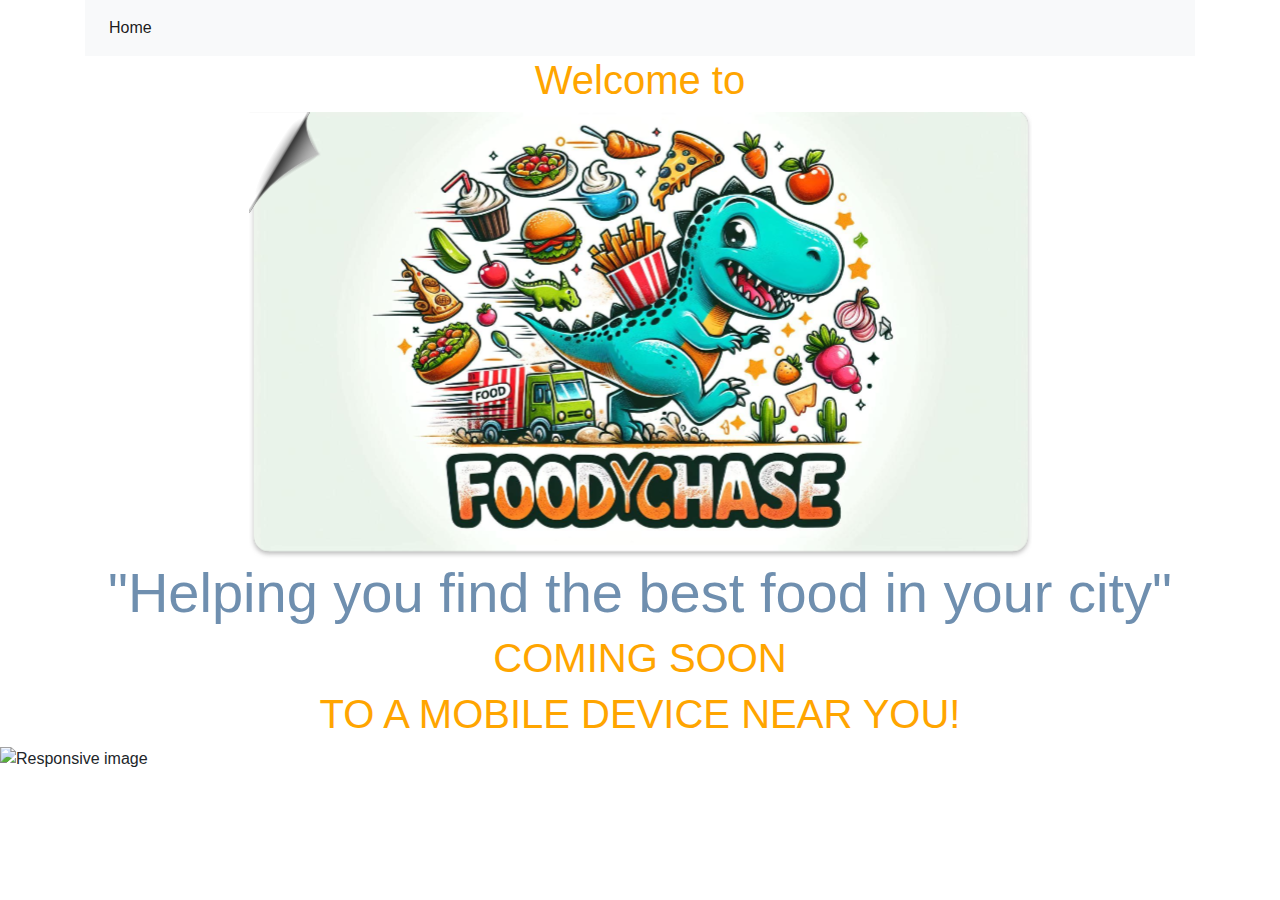
==== index.html @ 16bb0a1f "Add files via upload" ====
<!DOCTYPE html>
<html lang="en">

<head>
    <meta charset="UTF-8">
    <meta name="viewport" content="width=device-width, initial-scale=1.0">
    <title>FoodyChase</title>
    <link href="https://stackpath.bootstrapcdn.com/bootstrap/4.5.2/css/bootstrap.min.css" rel="stylesheet">
    <link href="https://fonts.cdnfonts.com/css/agent-red" rel="stylesheet">
                
    <style>
        body{
background-color: smoke whitesmoke;

        }
        
                                                
        h1{
            font-family: 'Agent Red', sans-serif;
            color: orange;

        }
        h2{
            
            color: #6F8FAF;
        }
        
            
    </style>
</head>

<body>

    <div class="container">
        <nav class="navbar navbar-expand-lg navbar-light bg-light"  >
            
            <button class="navbar-toggler" type="button" data-toggle="collapse" data-target="#navbarSupportedContent" aria-controls="navbarSupportedContent" aria-expanded="false" aria-label="Toggle navigation">
                <span class="navbar-toggler-icon"></span>
            </button>

            <div class="collapse navbar-collapse" id="navbarSupportedContent">
                <ul class="navbar-nav mr-auto">
                    <li class="nav-item active">
                        <a class="nav-link" href="#">Home<span class="sr-only">(current)</span></a>
                    </li>
                    <li class="nav-item">
                    </li>
                    
                </ul>
            </div>
        </nav>
        <center>
        <div>
            <h1>Welcome to</h1>
            <img src="images/FoodyChasedinopage.png" class="img-fluid" alt="Responsive image">
        
           
        </center>
            
        </div>
    </div>
    <center>
        <h2 class="display-4">"Helping you find the best food in your city"</h2>
        <h1>COMING SOON</h1>
        <h1>TO A MOBILE DEVICE NEAR YOU!</h1>
    </center>
    <div>
        
        <img src="images/popup.jpg" class="img-fluid" alt="Responsive image">

    </div>

    <script src="https://code.jquery.com/jquery-3.5.1.slim.min.js"></script>
    <script src="https://cdn.jsdelivr.net/npm/@popperjs/core@2.5.3/dist/umd/popper.min.js"></script>
    <script src="https://stackpath.bootstrapcdn.com/bootstrap/4.5.2/js/bootstrap.min.js"></script>
</body>

</html>
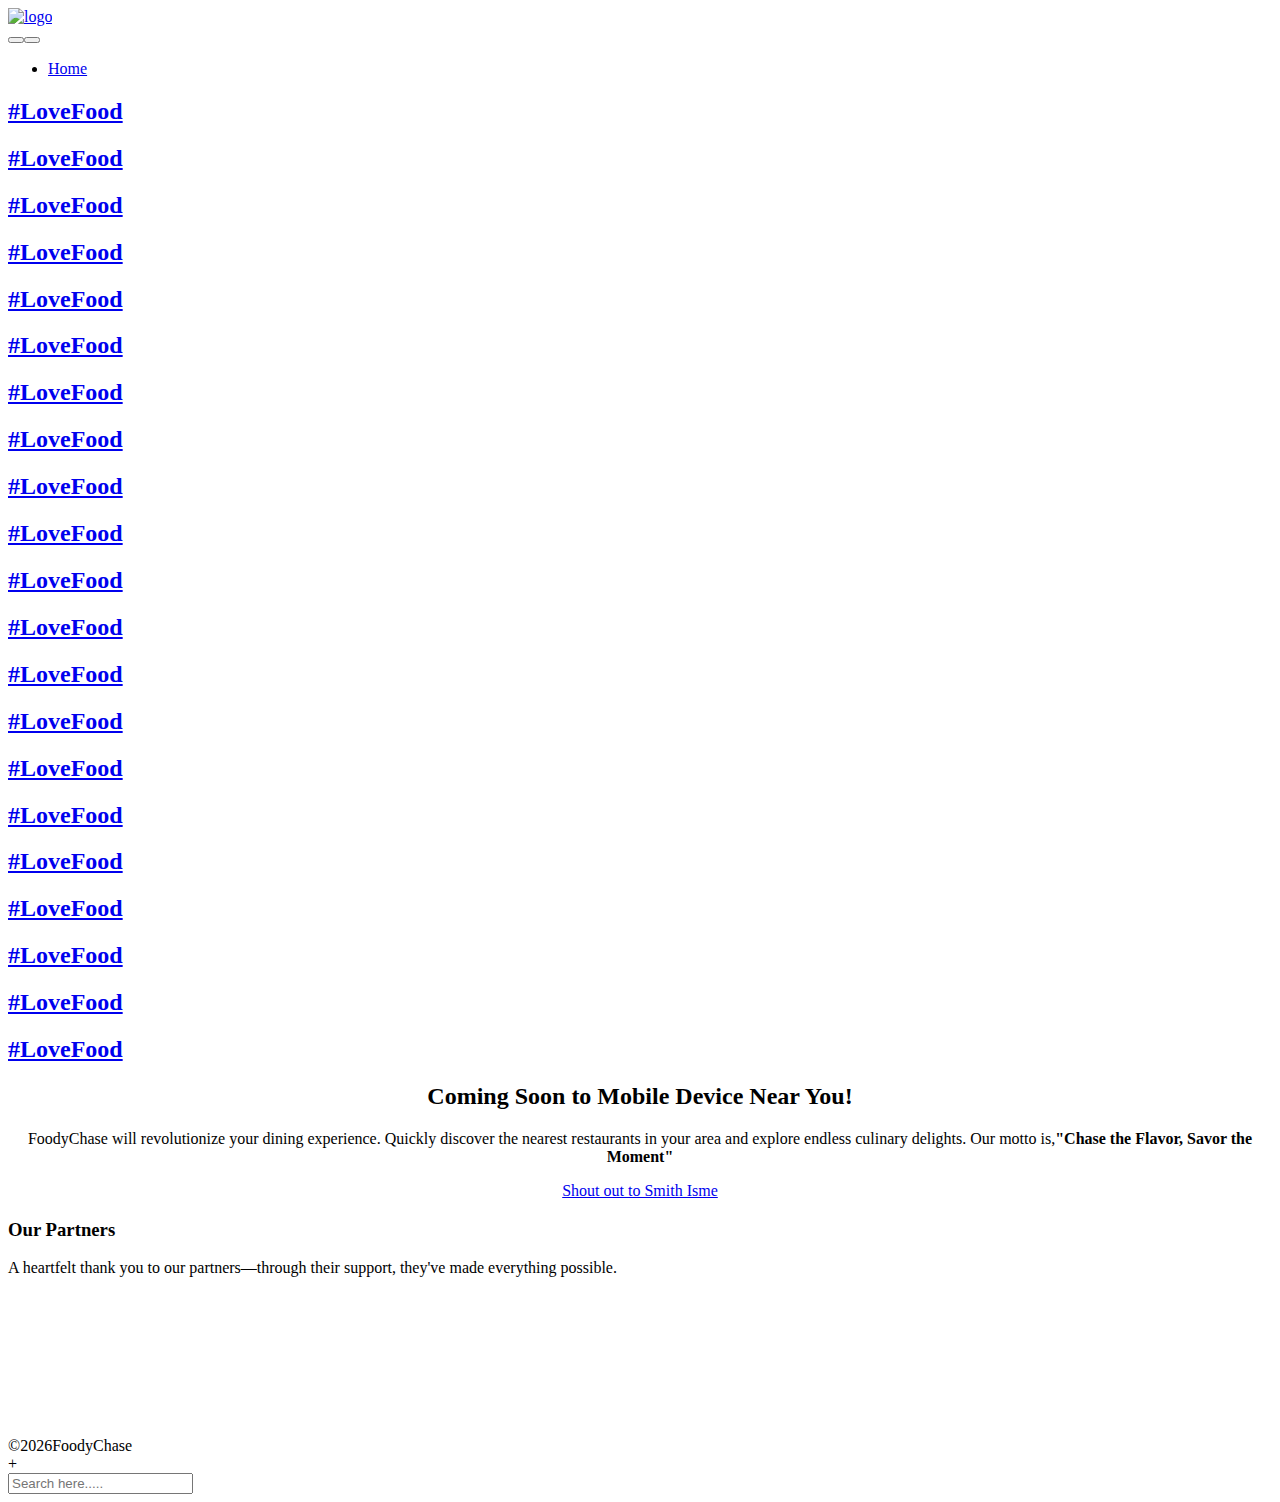
==== commit 5f7145fe: "Add files via upload" ====
--- a/index.html
+++ b/index.html
@@ -1,82 +1 @@
-
-
-<!DOCTYPE html>
-<html lang="en">
-
-<head>
-    <meta charset="UTF-8">
-    <meta name="viewport" content="width=device-width, initial-scale=1.0">
-    <title>FoodyChase</title>
-    <link href="https://stackpath.bootstrapcdn.com/bootstrap/4.5.2/css/bootstrap.min.css" rel="stylesheet">
-    <link href="https://fonts.cdnfonts.com/css/agent-red" rel="stylesheet">
-                
-    <style>
-        body{
-background-color: smoke whitesmoke;
-
-        }
-        
-                                                
-        h1{
-            font-family: 'Agent Red', sans-serif;
-            color: orange;
-
-        }
-        h2{
-            
-            color: #6F8FAF;
-        }
-        
-            
-    </style>
-</head>
-
-<body>
-
-    <div class="container">
-        <nav class="navbar navbar-expand-lg navbar-light bg-light"  >
-            
-            <button class="navbar-toggler" type="button" data-toggle="collapse" data-target="#navbarSupportedContent" aria-controls="navbarSupportedContent" aria-expanded="false" aria-label="Toggle navigation">
-                <span class="navbar-toggler-icon"></span>
-            </button>
-
-            <div class="collapse navbar-collapse" id="navbarSupportedContent">
-                <ul class="navbar-nav mr-auto">
-                    <li class="nav-item active">
-                        <a class="nav-link" href="#">Home<span class="sr-only">(current)</span></a>
-                    </li>
-                    <li class="nav-item">
-                    </li>
-                    
-                </ul>
-            </div>
-        </nav>
-        <center>
-        <div>
-            <h1>Welcome to</h1>
-            <img src="images/FoodyChasedinopage.png" class="img-fluid" alt="Responsive image">
-        
-           
-        </center>
-            
-        </div>
-    </div>
-    <center>
-        <h2 class="display-4">"Helping you find the best food in your city"</h2>
-        <h1>COMING SOON</h1>
-        <h1>TO A MOBILE DEVICE NEAR YOU!</h1>
-    </center>
-    <div>
-        
-        <img src="images/popup.jpg" class="img-fluid" alt="Responsive image">
-
-    </div>
-
-    <script src="https://code.jquery.com/jquery-3.5.1.slim.min.js"></script>
-    <script src="https://cdn.jsdelivr.net/npm/@popperjs/core@2.5.3/dist/umd/popper.min.js"></script>
-    <script src="https://stackpath.bootstrapcdn.com/bootstrap/4.5.2/js/bootstrap.min.js"></script>
-</body>
-
-</html>
-
-
+<!DOCTYPE html><html lang="en"><head><title>FoodyChase</title><meta charset="UTF-8"><meta name="description" content="food"><meta name="keywords" content="food, html"><meta name="viewport" content="width=device-width,initial-scale=1"><link href="img/favicon.ico" rel="shortcut icon"><link href="https://fonts.googleapis.com/css?family=Poppins:300,300i,400,400i,500,500i,600,600i,700,700i&display=swap" rel="stylesheet"><link rel="stylesheet" href="css/bootstrap.min.css"><link rel="stylesheet" href="css/font-awesome.min.css"><link rel="stylesheet" href="css/magnific-popup.css"><link rel="stylesheet" href="css/slicknav.min.css"><link rel="stylesheet" href="css/owl.carousel.min.css"><link rel="stylesheet" href="css/style.css"><!--[if lt IE 9]><script src="https://oss.maxcdn.com/html5shiv/3.7.2/html5shiv.min.js"></script><script src="https://oss.maxcdn.com/respond/1.4.2/respond.min.js"></script><![endif]--></head><body><div id="preloder"><div class="loader"></div></div><header class="header-section"><a href="index.html" class="site-logo"><img src="img/logo.png" alt="logo"></a><div class="header-controls"><button class="nav-switch-btn"><i class="fa fa-bars"></i></button><button class="search-btn"><i class="fa fa-search"></i></button></div><ul class="main-menu"><li><a href="index.html">Home</a></li></ul></header><div class="clearfix"></div><div class="hero-section"><div class="hero-slider owl-carousel"><div class="hero-item portfolio-item set-bg" data-setbg="img/portfolio/1.jpg"><a href="portfolio.html" class="hero-link"><h2>#LoveFood</h2></a></div><div class="hero-item portfolio-item set-bg" data-setbg="img/portfolio/2.jpg"><a href="portfolio.html" class="hero-link"><h2>#LoveFood</h2></a></div><div class="hero-item portfolio-item set-bg" data-setbg="img/portfolio/3.jpg"><a href="portfolio.html" class="hero-link"><h2>#LoveFood</h2></a></div><div class="hero-item portfolio-item set-bg" data-setbg="img/portfolio/4.jpg"><a href="portfolio.html" class="hero-link"><h2>#LoveFood</h2></a></div><div class="hero-item portfolio-item set-bg" data-setbg="img/portfolio/5.jpg"><a href="portfolio.html" class="hero-link"><h2>#LoveFood</h2></a></div><div class="hero-item portfolio-item set-bg" data-setbg="img/portfolio/6.jpg"><a href="portfolio.html" class="hero-link"><h2>#LoveFood</h2></a></div><div class="hero-item portfolio-item set-bg" data-setbg="img/portfolio/7.jpg"><a href="portfolio.html" class="hero-link"><h2>#LoveFood</h2></a></div></div><div class="hero-slider owl-carousel"><div class="hero-item portfolio-item set-bg" data-setbg="img/portfolio/8.jpg"><a href="portfolio.html" class="hero-link"><h2>#LoveFood</h2></a></div><div class="hero-item portfolio-item set-bg" data-setbg="img/portfolio/9.jpg"><a href="portfolio.html" class="hero-link"><h2>#LoveFood</h2></a></div><div class="hero-item portfolio-item set-bg" data-setbg="img/portfolio/10.jpg"><a href="portfolio.html" class="hero-link"><h2>#LoveFood</h2></a></div><div class="hero-item portfolio-item set-bg" data-setbg="img/portfolio/11.jpg"><a href="portfolio.html" class="hero-link"><h2>#LoveFood</h2></a></div><div class="hero-item portfolio-item set-bg" data-setbg="img/portfolio/12.jpg"><a href="portfolio.html" class="hero-link"><h2>#LoveFood</h2></a></div><div class="hero-item portfolio-item set-bg" data-setbg="img/portfolio/13.jpg"><a href="portfolio.html" class="hero-link"><h2>#LoveFood</h2></a></div><div class="hero-item portfolio-item set-bg" data-setbg="img/portfolio/14.jpg"><a href="portfolio.html" class="hero-link"><h2>#LoveFood</h2></a></div></div><div class="hero-slider owl-carousel"><div class="hero-item portfolio-item set-bg" data-setbg="img/portfolio/15.jpg"><a href="portfolio.html" class="hero-link"><h2>#LoveFood</h2></a></div><div class="hero-item portfolio-item set-bg" data-setbg="img/portfolio/16.jpg"><a href="portfolio.html" class="hero-link"><h2>#LoveFood</h2></a></div><div class="hero-item portfolio-item set-bg" data-setbg="img/portfolio/17.jpg"><a href="portfolio.html" class="hero-link"><h2>#LoveFood</h2></a></div><div class="hero-item portfolio-item set-bg" data-setbg="img/portfolio/18.jpg"><a href="portfolio.html" class="hero-link"><h2>#LoveFood</h2></a></div><div class="hero-item portfolio-item set-bg" data-setbg="img/portfolio/19.jpg"><a href="portfolio.html" class="hero-link"><h2>#LoveFood</h2></a></div><div class="hero-item portfolio-item set-bg" data-setbg="img/portfolio/20.jpg"><a href="portfolio.html" class="hero-link"><h2>#LoveFood</h2></a></div><div class="hero-item portfolio-item set-bg" data-setbg="img/portfolio/21.jpg"><a href="portfolio.html" class="hero-link"><h2>#LoveFood</h2></a></div></div><div class="hero-social-links"><a href=""><i class="fa fa-pinterest"></i></a><a href=""><i class="fa fa-facebook"></i></a><a href=""><i class="fa fa-twitter"></i></a><a href=""><i class="fa fa-dribbble"></i></a><a href=""><i class="fa fa-behance"></i></a></div></div><section class="intro-section"><div class="intro-warp"><div class="container-fluid"><div class="row"><div class="col-xl-6 col-lg-7 p-0"><center><div class="intro-text"><h2>Coming Soon to Mobile Device Near You!</h2><p>FoodyChase will revolutionize your dining experience. Quickly discover the nearest restaurants in your area and explore endless culinary delights. Our motto is,<b>"Chase the Flavor, Savor the Moment"</b></p><a href="#" class="sp-link">Shout out to Smith Isme</a></div></center></div></section><section id="clients" class="section-bg"><div class="container"><div class="section-header"><h3>Our Partners</h3><p>A heartfelt thank you to our partners—through their support, they've made everything possible.</p></div><div class="row no-gutters clients-wrap clearfix wow fadeInUp" style="visibility:visible;animation-name:fadeInUp"><div class="col-lg-3 col-md-4 col-xs-6"><div class="client-logo"><img src="img/nurseu2wellness.png" class="img-fluid" alt=""></div></div><div class="col-lg-3 col-md-4 col-xs-6"><div class="client-logo"><img src="#" class="img-fluid" alt=""></div></div><div class="col-lg-3 col-md-4 col-xs-6"><div class="client-logo"><img src="#" class="img-fluid" alt=""></div></div><div class="col-lg-3 col-md-4 col-xs-6"><div class="client-logo"><img src="#" class="img-fluid" alt=""></div></div><div class="col-lg-3 col-md-4 col-xs-6"><div class="client-logo"><img src="#" class="img-fluid" alt=""></div></div><div class="col-lg-3 col-md-4 col-xs-6"><div class="client-logo"><img src="#" class="img-fluid" alt=""></div></div><div class="col-lg-3 col-md-4 col-xs-6"><div class="client-logo"><img src="#" class="img-fluid" alt=""></div></div><div class="col-lg-3 col-md-4 col-xs-6"><div class="client-logo"><img src="#" class="img-fluid" alt=""></div></div></div></div></section><footer class="footer-section"><div class="container-fluid"><div class="row"><div class="col-md-6 order-1 order-md-2"><div class="footer-social-links"><a href=""><i class="fa fa-pinterest"></i></a><a href=""><i class="fa fa-facebook"></i></a><a href=""><i class="fa fa-twitter"></i></a><a href=""><i class="fa fa-dribbble"></i></a><a href=""><i class="fa fa-behance"></i></a></div></div><div class="col-md-6 order-2 order-md-1"><div class="copyright">&copy;<script>document.write((new Date).getFullYear())</script>FoodyChase</div></div></div></div></footer><div class="search-model"><div class="h-100 d-flex align-items-center justify-content-center"><div class="search-close-switch">+</div><form class="search-model-form"><input type="text" id="search-input" placeholder="Search here....."></form></div></div><script src="js/jquery-3.2.1.min.js"></script><script src="js/bootstrap.min.js"></script><script src="js/jquery.slicknav.min.js"></script><script src="js/owl.carousel.min.js"></script><script src="js/jquery.magnific-popup.min.js"></script><script src="js/circle-progress.min.js"></script><script src="js/mixitup.min.js"></script><script src="js/instafeed.min.js"></script><script src="js/masonry.pkgd.min.js"></script><script src="js/main.js"></script></body></html>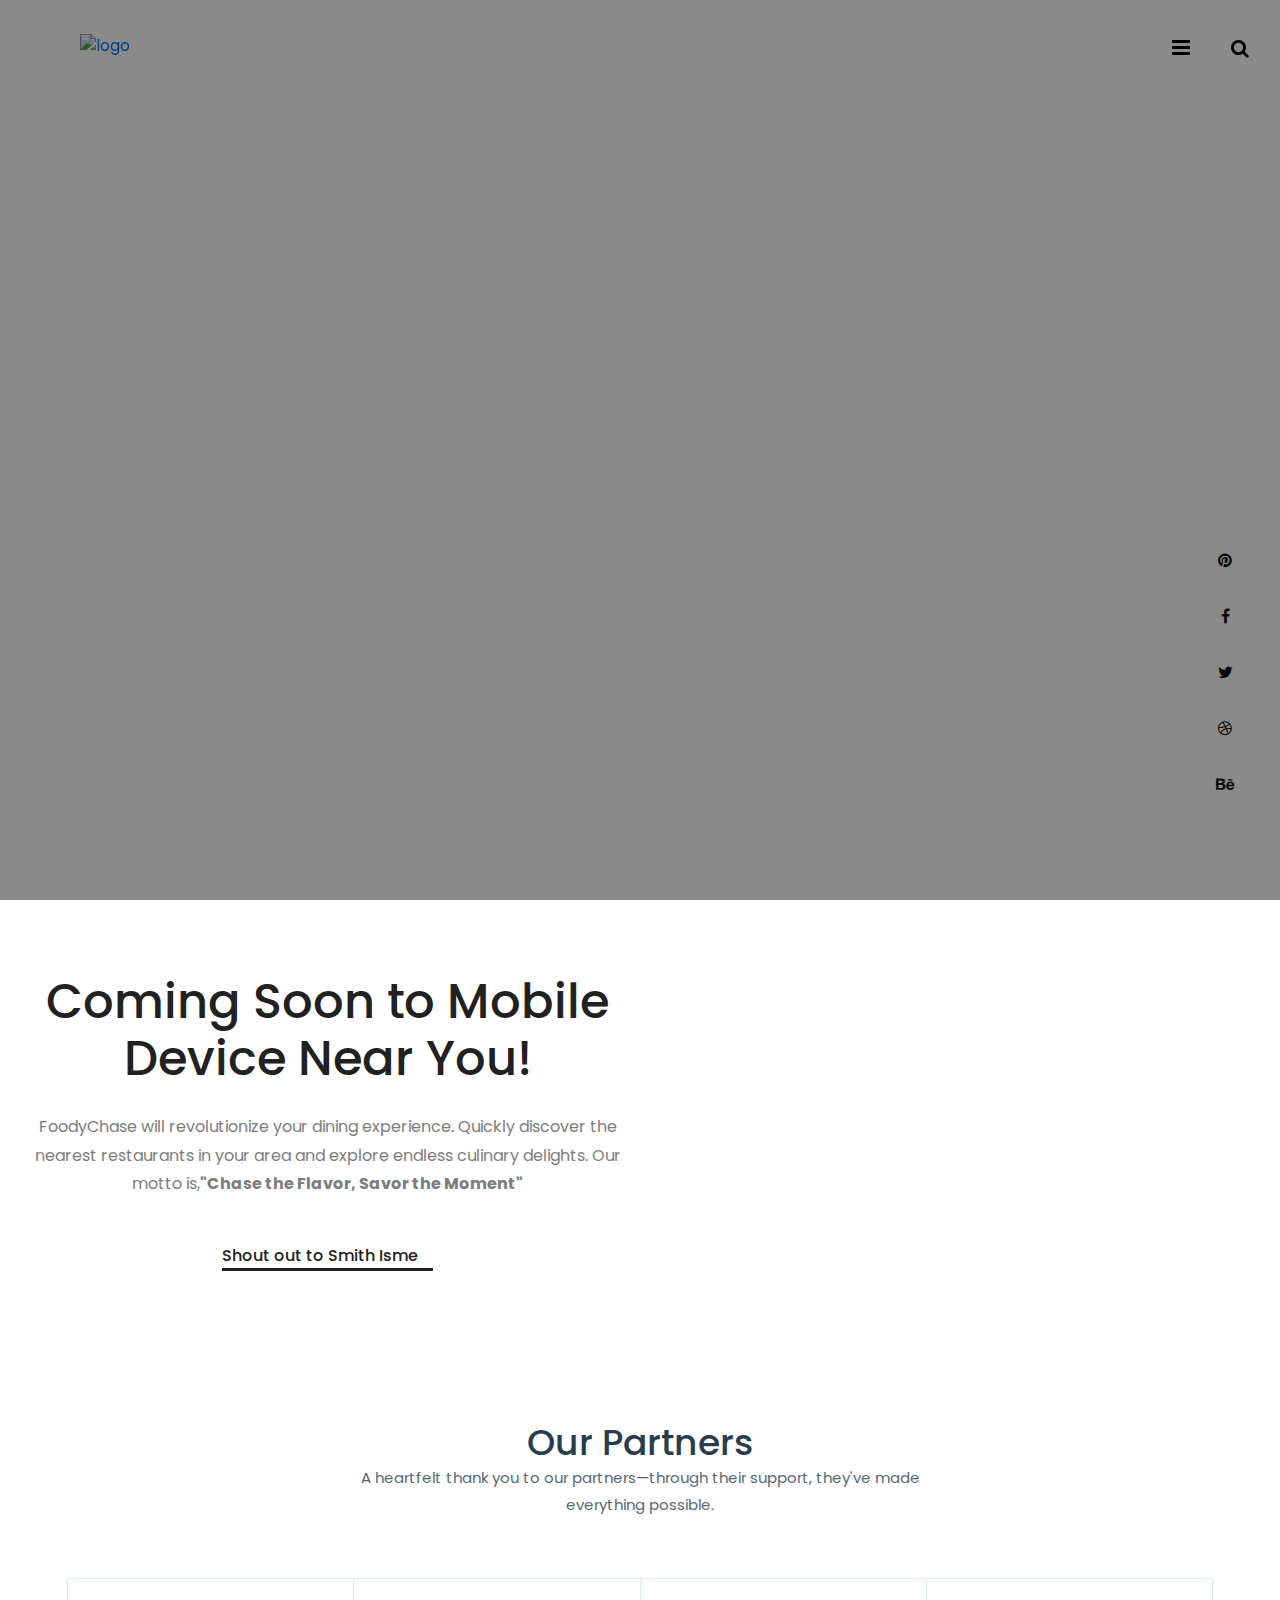
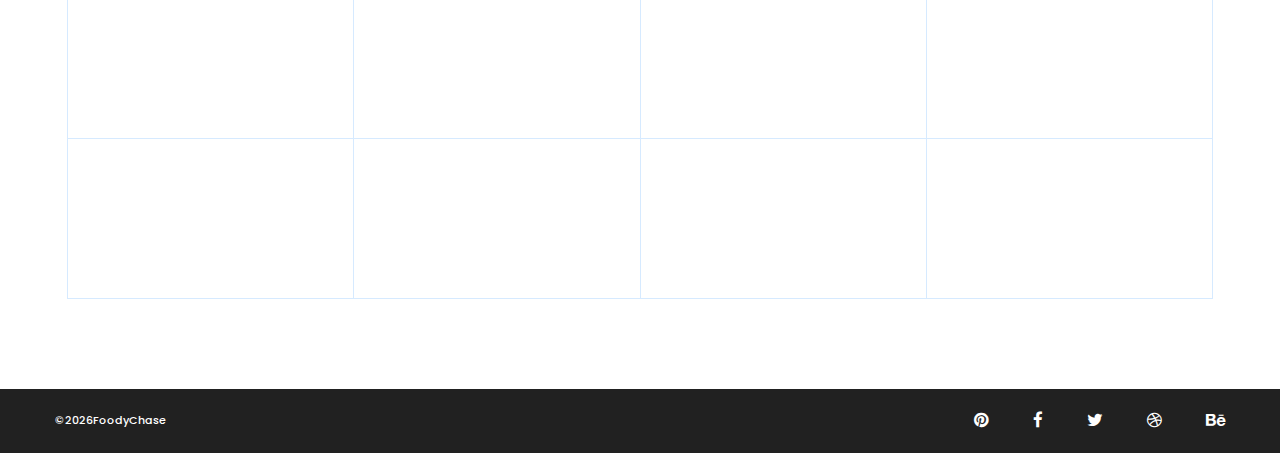
==== commit af5c49ea: "Add files via upload" ====
--- a/index.html
+++ b/index.html
@@ -1 +1 @@
-<!DOCTYPE html><html lang="en"><head><title>FoodyChase</title><meta charset="UTF-8"><meta name="description" content="food"><meta name="keywords" content="food, html"><meta name="viewport" content="width=device-width,initial-scale=1"><link href="img/favicon.ico" rel="shortcut icon"><link href="https://fonts.googleapis.com/css?family=Poppins:300,300i,400,400i,500,500i,600,600i,700,700i&display=swap" rel="stylesheet"><link rel="stylesheet" href="css/bootstrap.min.css"><link rel="stylesheet" href="css/font-awesome.min.css"><link rel="stylesheet" href="css/magnific-popup.css"><link rel="stylesheet" href="css/slicknav.min.css"><link rel="stylesheet" href="css/owl.carousel.min.css"><link rel="stylesheet" href="css/style.css"><!--[if lt IE 9]><script src="https://oss.maxcdn.com/html5shiv/3.7.2/html5shiv.min.js"></script><script src="https://oss.maxcdn.com/respond/1.4.2/respond.min.js"></script><![endif]--></head><body><div id="preloder"><div class="loader"></div></div><header class="header-section"><a href="index.html" class="site-logo"><img src="img/logo.png" alt="logo"></a><div class="header-controls"><button class="nav-switch-btn"><i class="fa fa-bars"></i></button><button class="search-btn"><i class="fa fa-search"></i></button></div><ul class="main-menu"><li><a href="index.html">Home</a></li></ul></header><div class="clearfix"></div><div class="hero-section"><div class="hero-slider owl-carousel"><div class="hero-item portfolio-item set-bg" data-setbg="img/portfolio/1.jpg"><a href="portfolio.html" class="hero-link"><h2>#LoveFood</h2></a></div><div class="hero-item portfolio-item set-bg" data-setbg="img/portfolio/2.jpg"><a href="portfolio.html" class="hero-link"><h2>#LoveFood</h2></a></div><div class="hero-item portfolio-item set-bg" data-setbg="img/portfolio/3.jpg"><a href="portfolio.html" class="hero-link"><h2>#LoveFood</h2></a></div><div class="hero-item portfolio-item set-bg" data-setbg="img/portfolio/4.jpg"><a href="portfolio.html" class="hero-link"><h2>#LoveFood</h2></a></div><div class="hero-item portfolio-item set-bg" data-setbg="img/portfolio/5.jpg"><a href="portfolio.html" class="hero-link"><h2>#LoveFood</h2></a></div><div class="hero-item portfolio-item set-bg" data-setbg="img/portfolio/6.jpg"><a href="portfolio.html" class="hero-link"><h2>#LoveFood</h2></a></div><div class="hero-item portfolio-item set-bg" data-setbg="img/portfolio/7.jpg"><a href="portfolio.html" class="hero-link"><h2>#LoveFood</h2></a></div></div><div class="hero-slider owl-carousel"><div class="hero-item portfolio-item set-bg" data-setbg="img/portfolio/8.jpg"><a href="portfolio.html" class="hero-link"><h2>#LoveFood</h2></a></div><div class="hero-item portfolio-item set-bg" data-setbg="img/portfolio/9.jpg"><a href="portfolio.html" class="hero-link"><h2>#LoveFood</h2></a></div><div class="hero-item portfolio-item set-bg" data-setbg="img/portfolio/10.jpg"><a href="portfolio.html" class="hero-link"><h2>#LoveFood</h2></a></div><div class="hero-item portfolio-item set-bg" data-setbg="img/portfolio/11.jpg"><a href="portfolio.html" class="hero-link"><h2>#LoveFood</h2></a></div><div class="hero-item portfolio-item set-bg" data-setbg="img/portfolio/12.jpg"><a href="portfolio.html" class="hero-link"><h2>#LoveFood</h2></a></div><div class="hero-item portfolio-item set-bg" data-setbg="img/portfolio/13.jpg"><a href="portfolio.html" class="hero-link"><h2>#LoveFood</h2></a></div><div class="hero-item portfolio-item set-bg" data-setbg="img/portfolio/14.jpg"><a href="portfolio.html" class="hero-link"><h2>#LoveFood</h2></a></div></div><div class="hero-slider owl-carousel"><div class="hero-item portfolio-item set-bg" data-setbg="img/portfolio/15.jpg"><a href="portfolio.html" class="hero-link"><h2>#LoveFood</h2></a></div><div class="hero-item portfolio-item set-bg" data-setbg="img/portfolio/16.jpg"><a href="portfolio.html" class="hero-link"><h2>#LoveFood</h2></a></div><div class="hero-item portfolio-item set-bg" data-setbg="img/portfolio/17.jpg"><a href="portfolio.html" class="hero-link"><h2>#LoveFood</h2></a></div><div class="hero-item portfolio-item set-bg" data-setbg="img/portfolio/18.jpg"><a href="portfolio.html" class="hero-link"><h2>#LoveFood</h2></a></div><div class="hero-item portfolio-item set-bg" data-setbg="img/portfolio/19.jpg"><a href="portfolio.html" class="hero-link"><h2>#LoveFood</h2></a></div><div class="hero-item portfolio-item set-bg" data-setbg="img/portfolio/20.jpg"><a href="portfolio.html" class="hero-link"><h2>#LoveFood</h2></a></div><div class="hero-item portfolio-item set-bg" data-setbg="img/portfolio/21.jpg"><a href="portfolio.html" class="hero-link"><h2>#LoveFood</h2></a></div></div><div class="hero-social-links"><a href=""><i class="fa fa-pinterest"></i></a><a href=""><i class="fa fa-facebook"></i></a><a href=""><i class="fa fa-twitter"></i></a><a href=""><i class="fa fa-dribbble"></i></a><a href=""><i class="fa fa-behance"></i></a></div></div><section class="intro-section"><div class="intro-warp"><div class="container-fluid"><div class="row"><div class="col-xl-6 col-lg-7 p-0"><center><div class="intro-text"><h2>Coming Soon to Mobile Device Near You!</h2><p>FoodyChase will revolutionize your dining experience. Quickly discover the nearest restaurants in your area and explore endless culinary delights. Our motto is,<b>"Chase the Flavor, Savor the Moment"</b></p><a href="#" class="sp-link">Shout out to Smith Isme</a></div></center></div></section><section id="clients" class="section-bg"><div class="container"><div class="section-header"><h3>Our Partners</h3><p>A heartfelt thank you to our partners—through their support, they've made everything possible.</p></div><div class="row no-gutters clients-wrap clearfix wow fadeInUp" style="visibility:visible;animation-name:fadeInUp"><div class="col-lg-3 col-md-4 col-xs-6"><div class="client-logo"><img src="img/nurseu2wellness.png" class="img-fluid" alt=""></div></div><div class="col-lg-3 col-md-4 col-xs-6"><div class="client-logo"><img src="#" class="img-fluid" alt=""></div></div><div class="col-lg-3 col-md-4 col-xs-6"><div class="client-logo"><img src="#" class="img-fluid" alt=""></div></div><div class="col-lg-3 col-md-4 col-xs-6"><div class="client-logo"><img src="#" class="img-fluid" alt=""></div></div><div class="col-lg-3 col-md-4 col-xs-6"><div class="client-logo"><img src="#" class="img-fluid" alt=""></div></div><div class="col-lg-3 col-md-4 col-xs-6"><div class="client-logo"><img src="#" class="img-fluid" alt=""></div></div><div class="col-lg-3 col-md-4 col-xs-6"><div class="client-logo"><img src="#" class="img-fluid" alt=""></div></div><div class="col-lg-3 col-md-4 col-xs-6"><div class="client-logo"><img src="#" class="img-fluid" alt=""></div></div></div></div></section><footer class="footer-section"><div class="container-fluid"><div class="row"><div class="col-md-6 order-1 order-md-2"><div class="footer-social-links"><a href=""><i class="fa fa-pinterest"></i></a><a href=""><i class="fa fa-facebook"></i></a><a href=""><i class="fa fa-twitter"></i></a><a href=""><i class="fa fa-dribbble"></i></a><a href=""><i class="fa fa-behance"></i></a></div></div><div class="col-md-6 order-2 order-md-1"><div class="copyright">&copy;<script>document.write((new Date).getFullYear())</script>FoodyChase</div></div></div></div></footer><div class="search-model"><div class="h-100 d-flex align-items-center justify-content-center"><div class="search-close-switch">+</div><form class="search-model-form"><input type="text" id="search-input" placeholder="Search here....."></form></div></div><script src="js/jquery-3.2.1.min.js"></script><script src="js/bootstrap.min.js"></script><script src="js/jquery.slicknav.min.js"></script><script src="js/owl.carousel.min.js"></script><script src="js/jquery.magnific-popup.min.js"></script><script src="js/circle-progress.min.js"></script><script src="js/mixitup.min.js"></script><script src="js/instafeed.min.js"></script><script src="js/masonry.pkgd.min.js"></script><script src="js/main.js"></script></body></html>+<!doctypehtml><html lang=en><title>FoodyChase</title><meta charset=UTF-8><meta content=food name=description><meta content="food, html"name=keywords><meta content="width=device-width,initial-scale=1"name=viewport><link href=img/favicon.ico rel="shortcut icon"><link href="https://fonts.googleapis.com/css?family=Poppins:300,300i,400,400i,500,500i,600,600i,700,700i&display=swap"rel=stylesheet><link href=css/bootstrap.min.css rel=stylesheet><link href=css/font-awesome.min.css rel=stylesheet><link href=css/magnific-popup.css rel=stylesheet><link href=css/slicknav.min.css rel=stylesheet><link href=css/owl.carousel.min.css rel=stylesheet><link href=css/style.css rel=stylesheet><!--[if lt IE 9]><script src=https://oss.maxcdn.com/html5shiv/3.7.2/html5shiv.min.js></script><script src=https://oss.maxcdn.com/respond/1.4.2/respond.min.js></script><![endif]--><div id=preloder><div class=loader></div></div><header class=header-section><a href=index.html class=site-logo><img alt=logo src=img/logo.png></a><div class=header-controls><button class=nav-switch-btn><i class="fa fa-bars"></i></button> <button class=search-btn><i class="fa fa-search"></i></button></div><ul class=main-menu><li><a href=index.html>Home</a></ul></header><div class=clearfix></div><div class=hero-section><div class="hero-slider owl-carousel"><div class="hero-item portfolio-item set-bg"data-setbg=img/portfolio/1.jpg><a href=portfolio.html class=hero-link><h2>#LoveFood</h2></a></div><div class="hero-item portfolio-item set-bg"data-setbg=img/portfolio/2.jpg><a href=portfolio.html class=hero-link><h2>#LoveFood</h2></a></div><div class="hero-item portfolio-item set-bg"data-setbg=img/portfolio/3.jpg><a href=portfolio.html class=hero-link><h2>#LoveFood</h2></a></div><div class="hero-item portfolio-item set-bg"data-setbg=img/portfolio/4.jpg><a href=portfolio.html class=hero-link><h2>#LoveFood</h2></a></div><div class="hero-item portfolio-item set-bg"data-setbg=img/portfolio/5.jpg><a href=portfolio.html class=hero-link><h2>#LoveFood</h2></a></div><div class="hero-item portfolio-item set-bg"data-setbg=img/portfolio/6.jpg><a href=portfolio.html class=hero-link><h2>#LoveFood</h2></a></div><div class="hero-item portfolio-item set-bg"data-setbg=img/portfolio/7.jpg><a href=portfolio.html class=hero-link><h2>#LoveFood</h2></a></div></div><div class="hero-slider owl-carousel"><div class="hero-item portfolio-item set-bg"data-setbg=img/portfolio/8.jpg><a href=portfolio.html class=hero-link><h2>#LoveFood</h2></a></div><div class="hero-item portfolio-item set-bg"data-setbg=img/portfolio/9.jpg><a href=portfolio.html class=hero-link><h2>#LoveFood</h2></a></div><div class="hero-item portfolio-item set-bg"data-setbg=img/portfolio/10.jpg><a href=portfolio.html class=hero-link><h2>#LoveFood</h2></a></div><div class="hero-item portfolio-item set-bg"data-setbg=img/portfolio/11.jpg><a href=portfolio.html class=hero-link><h2>#LoveFood</h2></a></div><div class="hero-item portfolio-item set-bg"data-setbg=img/portfolio/12.jpg><a href=portfolio.html class=hero-link><h2>#LoveFood</h2></a></div><div class="hero-item portfolio-item set-bg"data-setbg=img/portfolio/13.jpg><a href=portfolio.html class=hero-link><h2>#LoveFood</h2></a></div><div class="hero-item portfolio-item set-bg"data-setbg=img/portfolio/14.jpg><a href=portfolio.html class=hero-link><h2>#LoveFood</h2></a></div></div><div class="hero-slider owl-carousel"><div class="hero-item portfolio-item set-bg"data-setbg=img/portfolio/15.jpg><a href=portfolio.html class=hero-link><h2>#LoveFood</h2></a></div><div class="hero-item portfolio-item set-bg"data-setbg=img/portfolio/16.jpg><a href=portfolio.html class=hero-link><h2>#LoveFood</h2></a></div><div class="hero-item portfolio-item set-bg"data-setbg=img/portfolio/17.jpg><a href=portfolio.html class=hero-link><h2>#LoveFood</h2></a></div><div class="hero-item portfolio-item set-bg"data-setbg=img/portfolio/18.jpg><a href=portfolio.html class=hero-link><h2>#LoveFood</h2></a></div><div class="hero-item portfolio-item set-bg"data-setbg=img/portfolio/19.jpg><a href=portfolio.html class=hero-link><h2>#LoveFood</h2></a></div><div class="hero-item portfolio-item set-bg"data-setbg=img/portfolio/20.jpg><a href=portfolio.html class=hero-link><h2>#LoveFood</h2></a></div><div class="hero-item portfolio-item set-bg"data-setbg=img/portfolio/21.jpg><a href=portfolio.html class=hero-link><h2>#LoveFood</h2></a></div></div><div class=hero-social-links><a href=""><i class="fa fa-pinterest"></i></a> <a href=""><i class="fa fa-facebook"></i></a> <a href=""><i class="fa fa-twitter"></i></a> <a href=""><i class="fa fa-dribbble"></i></a> <a href=""><i class="fa fa-behance"></i></a></div></div><section class=intro-section><div class=intro-warp><div class=container-fluid><div class=row><div class="col-lg-7 col-xl-6 p-0"><center><div class=intro-text><h2>Coming Soon to Mobile Device Near You!</h2><p>FoodyChase will revolutionize your dining experience. Quickly discover the nearest restaurants in your area and explore endless culinary delights. Our motto is,<b>"Chase the Flavor, Savor the Moment"</b></p><a href=# class=sp-link>Shout out to Smith Isme</a></div></center></div></section><section class=section-bg id=clients><div class=container><div class=section-header><h3>Our Partners</h3><p>A heartfelt thank you to our partners—through their support, they've made everything possible.</div><div class="row clearfix clients-wrap fadeInUp no-gutters wow"style=visibility:visible;animation-name:fadeInUp><div class="col-lg-3 col-md-4 col-xs-6"><div class=client-logo><img alt=""src=img/nurseu2wellness.png class=img-fluid></div></div><div class="col-lg-3 col-md-4 col-xs-6"><div class=client-logo><img alt=""src=# class=img-fluid></div></div><div class="col-lg-3 col-md-4 col-xs-6"><div class=client-logo><img alt=""src=# class=img-fluid></div></div><div class="col-lg-3 col-md-4 col-xs-6"><div class=client-logo><img alt=""src=# class=img-fluid></div></div><div class="col-lg-3 col-md-4 col-xs-6"><div class=client-logo><img alt=""src=# class=img-fluid></div></div><div class="col-lg-3 col-md-4 col-xs-6"><div class=client-logo><img alt=""src=# class=img-fluid></div></div><div class="col-lg-3 col-md-4 col-xs-6"><div class=client-logo><img alt=""src=# class=img-fluid></div></div><div class="col-lg-3 col-md-4 col-xs-6"><div class=client-logo><img alt=""src=# class=img-fluid></div></div></div></div></section><footer class=footer-section><div class=container-fluid><div class=row><div class="col-md-6 order-1 order-md-2"><div class=footer-social-links><a href=""><i class="fa fa-pinterest"></i></a> <a href=""><i class="fa fa-facebook"></i></a> <a href=""><i class="fa fa-twitter"></i></a> <a href=""><i class="fa fa-dribbble"></i></a> <a href=""><i class="fa fa-behance"></i></a></div></div><div class="col-md-6 order-2 order-md-1"><div class=copyright>©<script>document.write((new Date).getFullYear())</script>FoodyChase</div></div></div></div></footer><div class=search-model><div class="align-items-center d-flex h-100 justify-content-center"><div class=search-close-switch>+</div><form class=search-model-form><input id=search-input placeholder="Search here....."></form></div></div><script src=js/jquery-3.2.1.min.js></script><script src=js/bootstrap.min.js></script><script src=js/jquery.slicknav.min.js></script><script src=js/owl.carousel.min.js></script><script src=js/jquery.magnific-popup.min.js></script><script src=js/circle-progress.min.js></script><script src=js/mixitup.min.js></script><script src=js/instafeed.min.js></script><script src=js/masonry.pkgd.min.js></script><script src=js/main.js></script>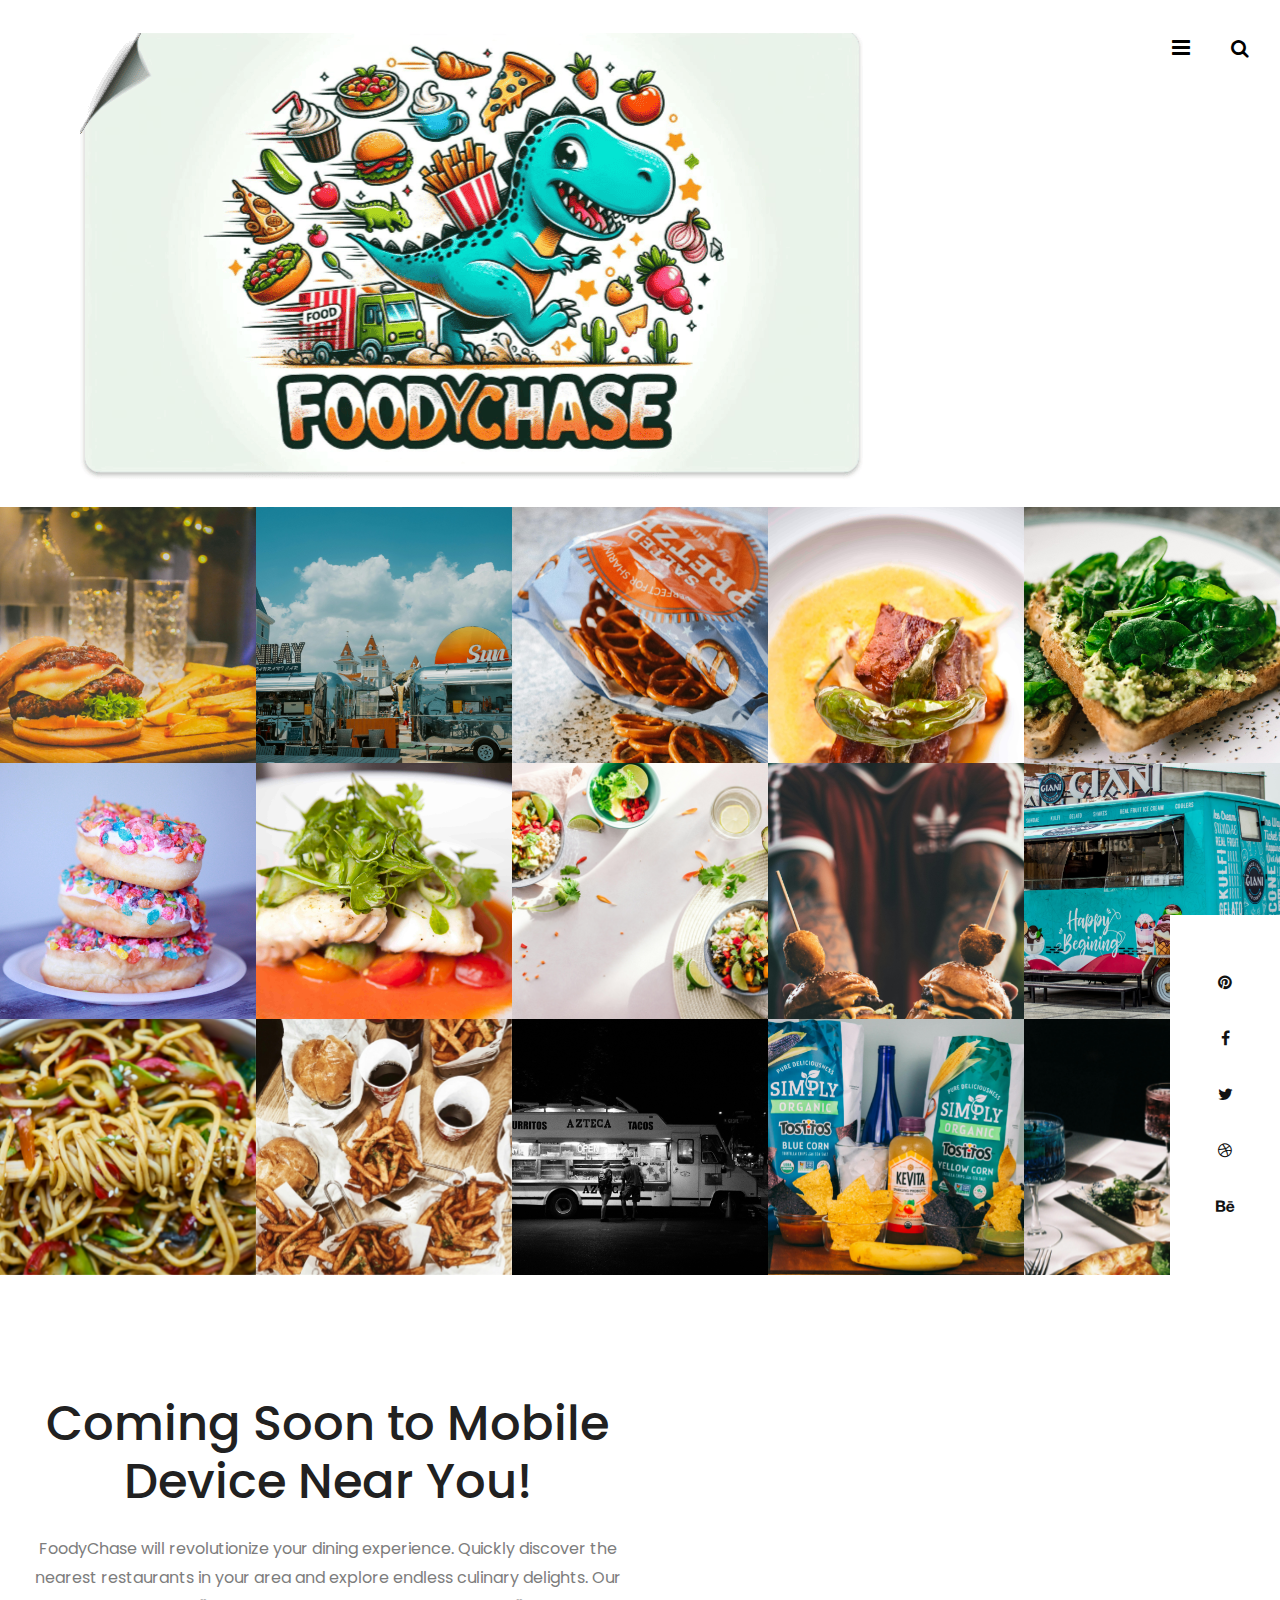
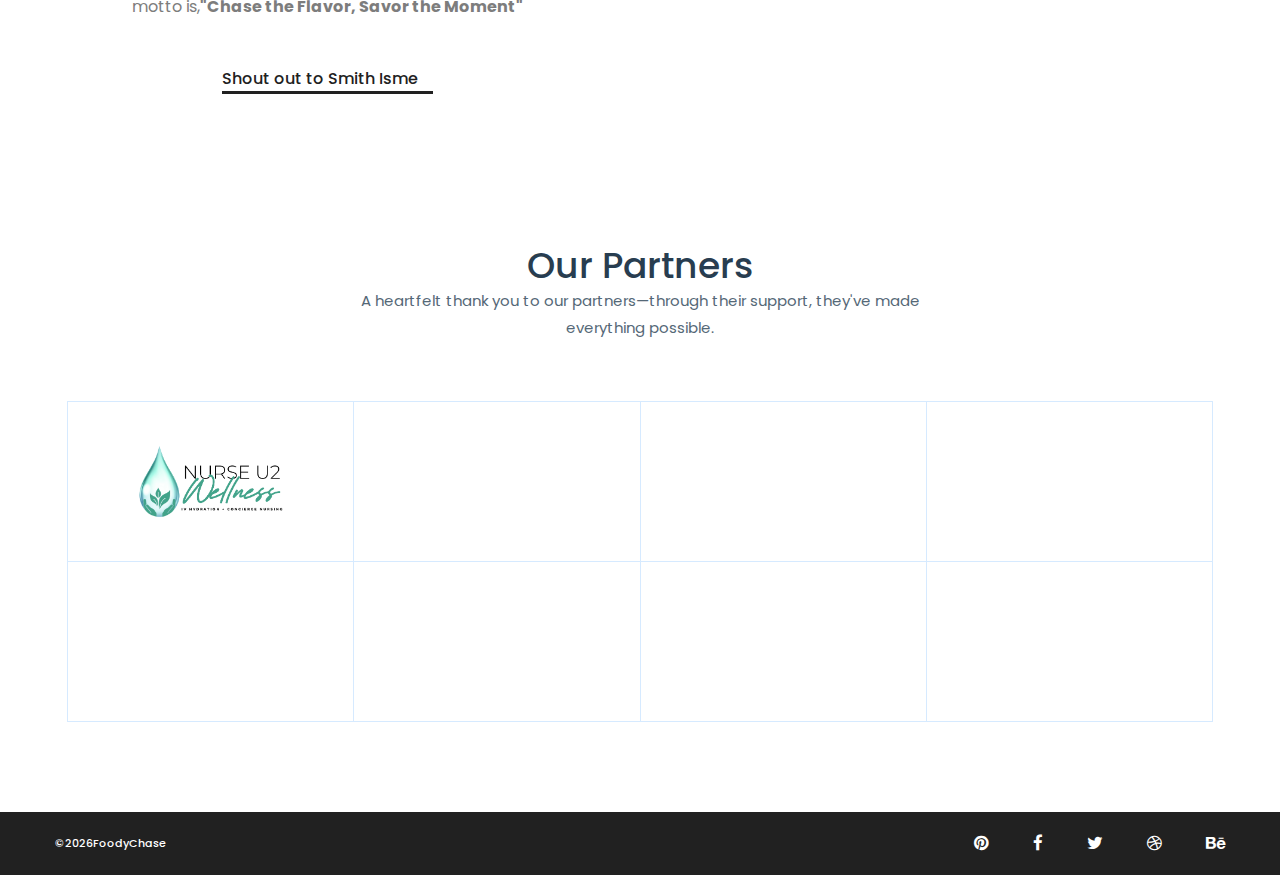
==== commit c887ec97: "Update index.html" ====
--- a/index.html
+++ b/index.html
@@ -1 +1 @@
-<!doctypehtml><html lang=en><title>FoodyChase</title><meta charset=UTF-8><meta content=food name=description><meta content="food, html"name=keywords><meta content="width=device-width,initial-scale=1"name=viewport><link href=img/favicon.ico rel="shortcut icon"><link href="https://fonts.googleapis.com/css?family=Poppins:300,300i,400,400i,500,500i,600,600i,700,700i&display=swap"rel=stylesheet><link href=css/bootstrap.min.css rel=stylesheet><link href=css/font-awesome.min.css rel=stylesheet><link href=css/magnific-popup.css rel=stylesheet><link href=css/slicknav.min.css rel=stylesheet><link href=css/owl.carousel.min.css rel=stylesheet><link href=css/style.css rel=stylesheet><!--[if lt IE 9]><script src=https://oss.maxcdn.com/html5shiv/3.7.2/html5shiv.min.js></script><script src=https://oss.maxcdn.com/respond/1.4.2/respond.min.js></script><![endif]--><div id=preloder><div class=loader></div></div><header class=header-section><a href=index.html class=site-logo><img alt=logo src=img/logo.png></a><div class=header-controls><button class=nav-switch-btn><i class="fa fa-bars"></i></button> <button class=search-btn><i class="fa fa-search"></i></button></div><ul class=main-menu><li><a href=index.html>Home</a></ul></header><div class=clearfix></div><div class=hero-section><div class="hero-slider owl-carousel"><div class="hero-item portfolio-item set-bg"data-setbg=img/portfolio/1.jpg><a href=portfolio.html class=hero-link><h2>#LoveFood</h2></a></div><div class="hero-item portfolio-item set-bg"data-setbg=img/portfolio/2.jpg><a href=portfolio.html class=hero-link><h2>#LoveFood</h2></a></div><div class="hero-item portfolio-item set-bg"data-setbg=img/portfolio/3.jpg><a href=portfolio.html class=hero-link><h2>#LoveFood</h2></a></div><div class="hero-item portfolio-item set-bg"data-setbg=img/portfolio/4.jpg><a href=portfolio.html class=hero-link><h2>#LoveFood</h2></a></div><div class="hero-item portfolio-item set-bg"data-setbg=img/portfolio/5.jpg><a href=portfolio.html class=hero-link><h2>#LoveFood</h2></a></div><div class="hero-item portfolio-item set-bg"data-setbg=img/portfolio/6.jpg><a href=portfolio.html class=hero-link><h2>#LoveFood</h2></a></div><div class="hero-item portfolio-item set-bg"data-setbg=img/portfolio/7.jpg><a href=portfolio.html class=hero-link><h2>#LoveFood</h2></a></div></div><div class="hero-slider owl-carousel"><div class="hero-item portfolio-item set-bg"data-setbg=img/portfolio/8.jpg><a href=portfolio.html class=hero-link><h2>#LoveFood</h2></a></div><div class="hero-item portfolio-item set-bg"data-setbg=img/portfolio/9.jpg><a href=portfolio.html class=hero-link><h2>#LoveFood</h2></a></div><div class="hero-item portfolio-item set-bg"data-setbg=img/portfolio/10.jpg><a href=portfolio.html class=hero-link><h2>#LoveFood</h2></a></div><div class="hero-item portfolio-item set-bg"data-setbg=img/portfolio/11.jpg><a href=portfolio.html class=hero-link><h2>#LoveFood</h2></a></div><div class="hero-item portfolio-item set-bg"data-setbg=img/portfolio/12.jpg><a href=portfolio.html class=hero-link><h2>#LoveFood</h2></a></div><div class="hero-item portfolio-item set-bg"data-setbg=img/portfolio/13.jpg><a href=portfolio.html class=hero-link><h2>#LoveFood</h2></a></div><div class="hero-item portfolio-item set-bg"data-setbg=img/portfolio/14.jpg><a href=portfolio.html class=hero-link><h2>#LoveFood</h2></a></div></div><div class="hero-slider owl-carousel"><div class="hero-item portfolio-item set-bg"data-setbg=img/portfolio/15.jpg><a href=portfolio.html class=hero-link><h2>#LoveFood</h2></a></div><div class="hero-item portfolio-item set-bg"data-setbg=img/portfolio/16.jpg><a href=portfolio.html class=hero-link><h2>#LoveFood</h2></a></div><div class="hero-item portfolio-item set-bg"data-setbg=img/portfolio/17.jpg><a href=portfolio.html class=hero-link><h2>#LoveFood</h2></a></div><div class="hero-item portfolio-item set-bg"data-setbg=img/portfolio/18.jpg><a href=portfolio.html class=hero-link><h2>#LoveFood</h2></a></div><div class="hero-item portfolio-item set-bg"data-setbg=img/portfolio/19.jpg><a href=portfolio.html class=hero-link><h2>#LoveFood</h2></a></div><div class="hero-item portfolio-item set-bg"data-setbg=img/portfolio/20.jpg><a href=portfolio.html class=hero-link><h2>#LoveFood</h2></a></div><div class="hero-item portfolio-item set-bg"data-setbg=img/portfolio/21.jpg><a href=portfolio.html class=hero-link><h2>#LoveFood</h2></a></div></div><div class=hero-social-links><a href=""><i class="fa fa-pinterest"></i></a> <a href=""><i class="fa fa-facebook"></i></a> <a href=""><i class="fa fa-twitter"></i></a> <a href=""><i class="fa fa-dribbble"></i></a> <a href=""><i class="fa fa-behance"></i></a></div></div><section class=intro-section><div class=intro-warp><div class=container-fluid><div class=row><div class="col-lg-7 col-xl-6 p-0"><center><div class=intro-text><h2>Coming Soon to Mobile Device Near You!</h2><p>FoodyChase will revolutionize your dining experience. Quickly discover the nearest restaurants in your area and explore endless culinary delights. Our motto is,<b>"Chase the Flavor, Savor the Moment"</b></p><a href=# class=sp-link>Shout out to Smith Isme</a></div></center></div></section><section class=section-bg id=clients><div class=container><div class=section-header><h3>Our Partners</h3><p>A heartfelt thank you to our partners—through their support, they've made everything possible.</div><div class="row clearfix clients-wrap fadeInUp no-gutters wow"style=visibility:visible;animation-name:fadeInUp><div class="col-lg-3 col-md-4 col-xs-6"><div class=client-logo><img alt=""src=img/nurseu2wellness.png class=img-fluid></div></div><div class="col-lg-3 col-md-4 col-xs-6"><div class=client-logo><img alt=""src=# class=img-fluid></div></div><div class="col-lg-3 col-md-4 col-xs-6"><div class=client-logo><img alt=""src=# class=img-fluid></div></div><div class="col-lg-3 col-md-4 col-xs-6"><div class=client-logo><img alt=""src=# class=img-fluid></div></div><div class="col-lg-3 col-md-4 col-xs-6"><div class=client-logo><img alt=""src=# class=img-fluid></div></div><div class="col-lg-3 col-md-4 col-xs-6"><div class=client-logo><img alt=""src=# class=img-fluid></div></div><div class="col-lg-3 col-md-4 col-xs-6"><div class=client-logo><img alt=""src=# class=img-fluid></div></div><div class="col-lg-3 col-md-4 col-xs-6"><div class=client-logo><img alt=""src=# class=img-fluid></div></div></div></div></section><footer class=footer-section><div class=container-fluid><div class=row><div class="col-md-6 order-1 order-md-2"><div class=footer-social-links><a href=""><i class="fa fa-pinterest"></i></a> <a href=""><i class="fa fa-facebook"></i></a> <a href=""><i class="fa fa-twitter"></i></a> <a href=""><i class="fa fa-dribbble"></i></a> <a href=""><i class="fa fa-behance"></i></a></div></div><div class="col-md-6 order-2 order-md-1"><div class=copyright>©<script>document.write((new Date).getFullYear())</script>FoodyChase</div></div></div></div></footer><div class=search-model><div class="align-items-center d-flex h-100 justify-content-center"><div class=search-close-switch>+</div><form class=search-model-form><input id=search-input placeholder="Search here....."></form></div></div><script src=js/jquery-3.2.1.min.js></script><script src=js/bootstrap.min.js></script><script src=js/jquery.slicknav.min.js></script><script src=js/owl.carousel.min.js></script><script src=js/jquery.magnific-popup.min.js></script><script src=js/circle-progress.min.js></script><script src=js/mixitup.min.js></script><script src=js/instafeed.min.js></script><script src=js/masonry.pkgd.min.js></script><script src=js/main.js></script>+<!doctypehtml><html lang=en><title>FoodyChase</title><meta charset=UTF-8><meta content=food name=description><meta content="food, html"name=keywords><meta content="width=device-width,initial-scale=1"name=viewport><link href=img/favicon.ico rel="shortcut icon"><link href="https://fonts.googleapis.com/css?family=Poppins:300,300i,400,400i,500,500i,600,600i,700,700i&display=swap"rel=stylesheet><link href=css/bootstrap.min.css rel=stylesheet><link href=css/font-awesome.min.css rel=stylesheet><link href=css/magnific-popup.css rel=stylesheet><link href=css/slicknav.min.css rel=stylesheet><link href=css/owl.carousel.min.css rel=stylesheet><link href=css/style.css rel=stylesheet><!--[if lt IE 9]><script src=https://oss.maxcdn.com/html5shiv/3.7.2/html5shiv.min.js></script><script src=https://oss.maxcdn.com/respond/1.4.2/respond.min.js></script><![endif]--><div id=preloder><div class=loader></div></div><header class=header-section><a href=index.html class=site-logo><img alt=logo src=img/logo.png></a><div class=header-controls><button class=nav-switch-btn><i class="fa fa-bars"></i></button> <button class=search-btn><i class="fa fa-search"></i></button></div><ul class=main-menu><li><a href=index.html>Home</a></ul></header><div class=clearfix></div><div class=hero-section><div class="hero-slider owl-carousel"><div class="hero-item portfolio-item set-bg"data-setbg=img/portfolio/1.jpg><a href=portfolio.html class=hero-link><h2>#LoveFood</h2></a></div><div class="hero-item portfolio-item set-bg"data-setbg=img/portfolio/2.jpg><a href=portfolio.html class=hero-link><h2>#LoveFood</h2></a></div><div class="hero-item portfolio-item set-bg"data-setbg=img/portfolio/3.jpg><a href=portfolio.html class=hero-link><h2>#LoveFood</h2></a></div><div class="hero-item portfolio-item set-bg"data-setbg=img/portfolio/4.jpg><a href=portfolio.html class=hero-link><h2>#LoveFood</h2></a></div><div class="hero-item portfolio-item set-bg"data-setbg=img/portfolio/5.jpg><a href=portfolio.html class=hero-link><h2>#LoveFood</h2></a></div><div class="hero-item portfolio-item set-bg"data-setbg=img/portfolio/6.jpg><a href=portfolio.html class=hero-link><h2>#LoveFood</h2></a></div><div class="hero-item portfolio-item set-bg"data-setbg=img/portfolio/7.jpg><a href=portfolio.html class=hero-link><h2>#LoveFood</h2></a></div></div><div class="hero-slider owl-carousel"><div class="hero-item portfolio-item set-bg"data-setbg=img/portfolio/8.jpg><a href=portfolio.html class=hero-link><h2>#LoveFood</h2></a></div><div class="hero-item portfolio-item set-bg"data-setbg=img/portfolio/9.jpg><a href=portfolio.html class=hero-link><h2>#LoveFood</h2></a></div><div class="hero-item portfolio-item set-bg"data-setbg=img/portfolio/10.jpg><a href=portfolio.html class=hero-link><h2>#LoveFood</h2></a></div><div class="hero-item portfolio-item set-bg"data-setbg=img/portfolio/11.jpg><a href=portfolio.html class=hero-link><h2>#LoveFood</h2></a></div><div class="hero-item portfolio-item set-bg"data-setbg=img/portfolio/12.jpg><a href=portfolio.html class=hero-link><h2>#LoveFood</h2></a></div><div class="hero-item portfolio-item set-bg"data-setbg=img/portfolio/13.jpg><a href=portfolio.html class=hero-link><h2>#LoveFood</h2></a></div><div class="hero-item portfolio-item set-bg"data-setbg=img/portfolio/14.jpg><a href=portfolio.html class=hero-link><h2>#LoveFood</h2></a></div></div><div class="hero-slider owl-carousel"><div class="hero-item portfolio-item set-bg"data-setbg=img/portfolio/15.jpg><a href=portfolio.html class=hero-link><h2>#LoveFood</h2></a></div><div class="hero-item portfolio-item set-bg"data-setbg=img/portfolio/16.jpg><a href=portfolio.html class=hero-link><h2>#LoveFood</h2></a></div><div class="hero-item portfolio-item set-bg"data-setbg=img/portfolio/17.jpg><a href=portfolio.html class=hero-link><h2>#LoveFood</h2></a></div><div class="hero-item portfolio-item set-bg"data-setbg=img/portfolio/18.jpg><a href=portfolio.html class=hero-link><h2>#LoveFood</h2></a></div><div class="hero-item portfolio-item set-bg"data-setbg=img/portfolio/19.jpg><a href=portfolio.html class=hero-link><h2>#LoveFood</h2></a></div><div class="hero-item portfolio-item set-bg"data-setbg=img/portfolio/20.jpg><a href=portfolio.html class=hero-link><h2>#LoveFood</h2></a></div><div class="hero-item portfolio-item set-bg"data-setbg=img/portfolio/21.jpg><a href=portfolio.html class=hero-link><h2>#LoveFood</h2></a></div></div><div class=hero-social-links><a href=""><i class="fa fa-pinterest"></i></a> <a href=""><i class="fa fa-facebook"></i></a> <a href=""><i class="fa fa-twitter"></i></a> <a href=""><i class="fa fa-dribbble"></i></a> <a href=""><i class="fa fa-behance"></i></a></div></div><section class=intro-section><div class=intro-warp><div class=container-fluid><div class=row><div class="col-lg-7 col-xl-6 p-0"><center><div class=intro-text><h2>Coming Soon to Mobile Device Near You!</h2><p>FoodyChase will revolutionize your dining experience. Quickly discover the nearest restaurants in your area and explore endless culinary delights. Our motto is,<b>"Chase the Flavor, Savor the Moment"</b></p><a href=# class=sp-link>Shout out to Smith Isme</a></div></center></div></section><section class=section-bg id=clients><div class=container><div class=section-header><h3>Our Partners</h3><p>A heartfelt thank you to our partners—through their support, they've made everything possible.</div><div class="row clearfix clients-wrap fadeInUp no-gutters wow"style=visibility:visible;animation-name:fadeInUp><div class="col-lg-3 col-md-4 col-xs-6"><div class=client-logo><img alt=""src=img/nurseu2wellness.png class=img-fluid></div></div><div class="col-lg-3 col-md-4 col-xs-6"><div class=client-logo><img alt=""src=# class=img-fluid></div></div><div class="col-lg-3 col-md-4 col-xs-6"><div class=client-logo><img alt=""src=# class=img-fluid></div></div><div class="col-lg-3 col-md-4 col-xs-6"><div class=client-logo><img alt=""src=# class=img-fluid></div></div><div class="col-lg-3 col-md-4 col-xs-6"><div class=client-logo><img alt=""src=# class=img-fluid></div></div><div class="col-lg-3 col-md-4 col-xs-6"><div class=client-logo><img alt=""src=# class=img-fluid></div></div><div class="col-lg-3 col-md-4 col-xs-6"><div class=client-logo><img alt=""src=# class=img-fluid></div></div><div class="col-lg-3 col-md-4 col-xs-6"><div class=client-logo><img alt=""src=# class=img-fluid></div></div></div></div></section><footer class=footer-section><div class=container-fluid><div class=row><div class="col-md-6 order-1 order-md-2"><div class=footer-social-links><a href=""><i class="fa fa-pinterest"></i></a> <a href=""><i class="fa fa-facebook"></i></a> <a href=""><i class="fa fa-twitter"></i></a> <a href=""><i class="fa fa-dribbble"></i></a> <a href=""><i class="fa fa-behance"></i></a></div></div><div class="col-md-6 order-2 order-md-1"><div class=copyright>©<script>document.write((new Date).getFullYear())</script>FoodyChase</div></div></div></div></footer><div class=search-model><div class="align-items-center d-flex h-100 justify-content-center"><div class=search-close-switch>+</div><form class=search-model-form><input id=search-input placeholder="Search here....."></form></div></div><script src=js/jquery-3.2.1.min.js></script><script src=js/bootstrap.min.js></script><script src=js/jquery.slicknav.min.js></script><script src=js/owl.carousel.min.js></script><script src=js/jquery.magnific-popup.min.js></script><script src=js/circle-progress.min.js></script><script src=js/mixitup.min.js></script><script src=js/instafeed.min.js></script><script src=js/masonry.pkgd.min.js></script><script src=js/main.js></script>
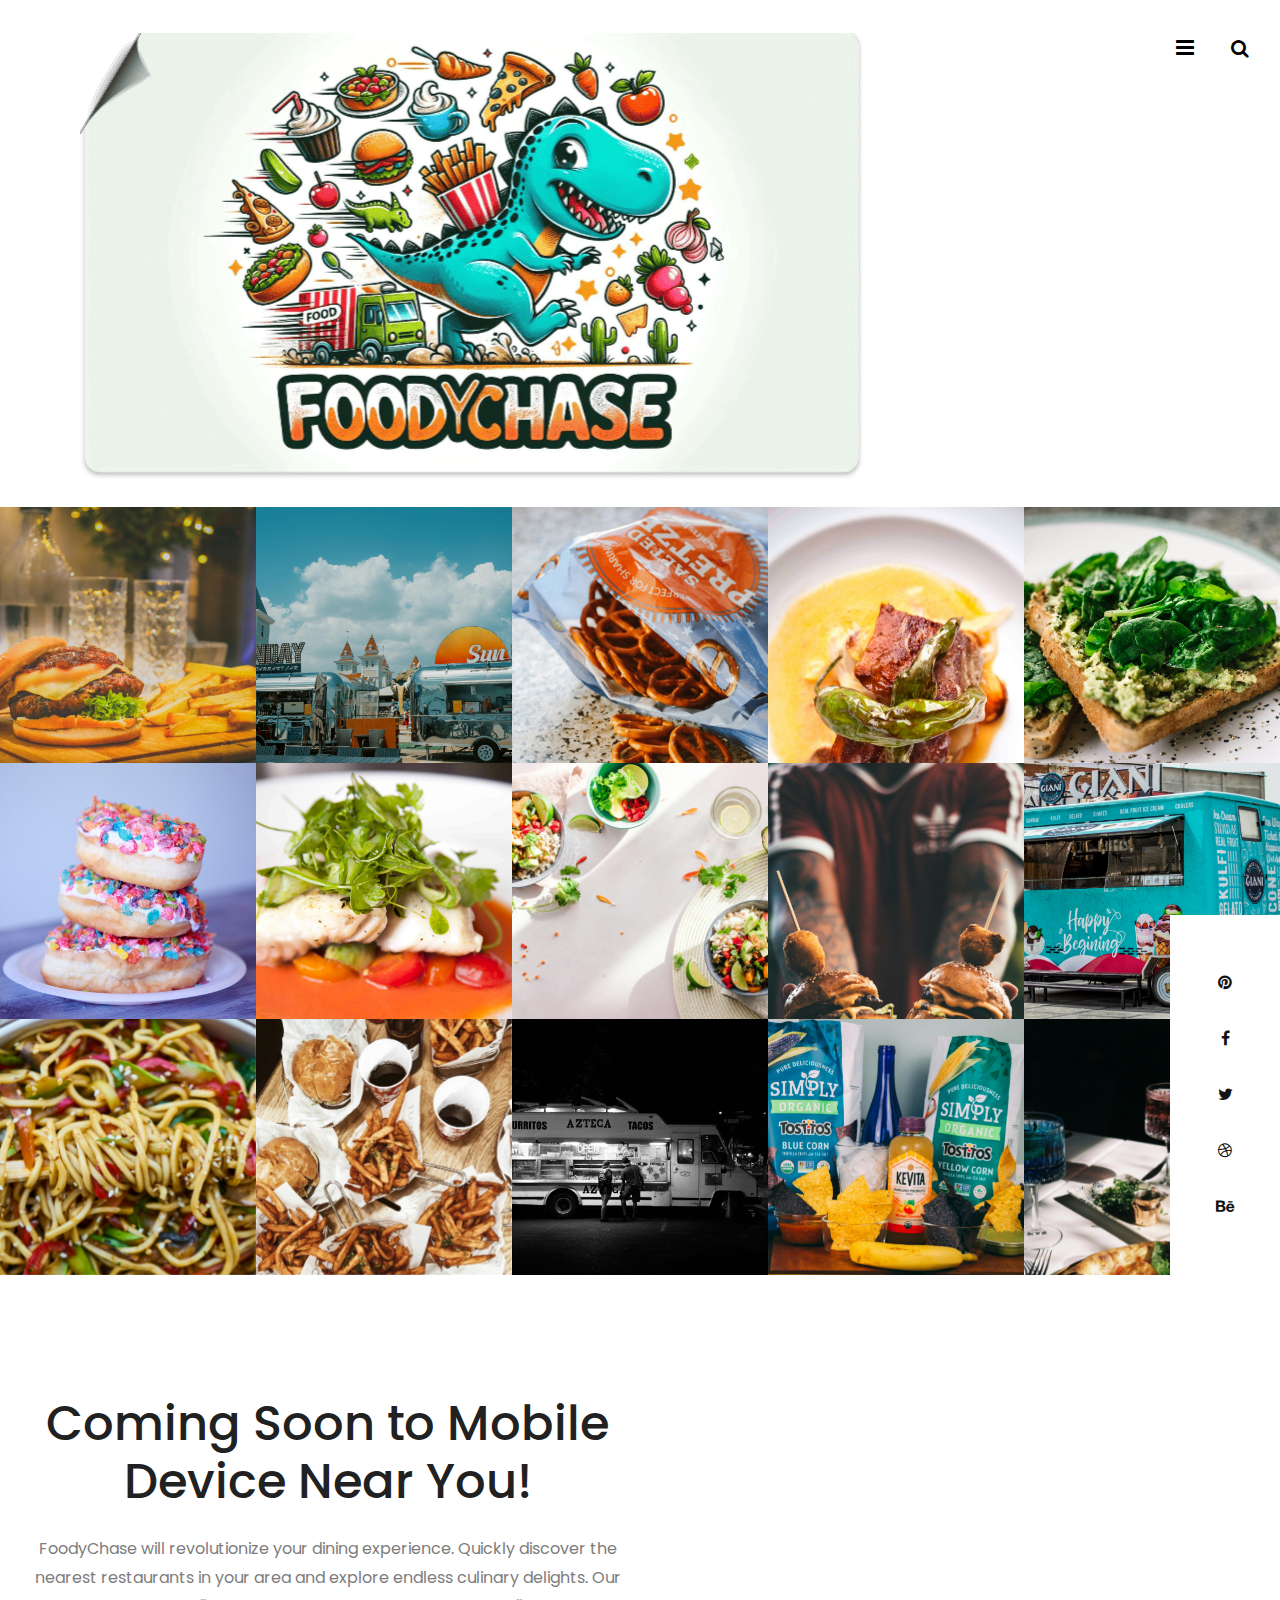
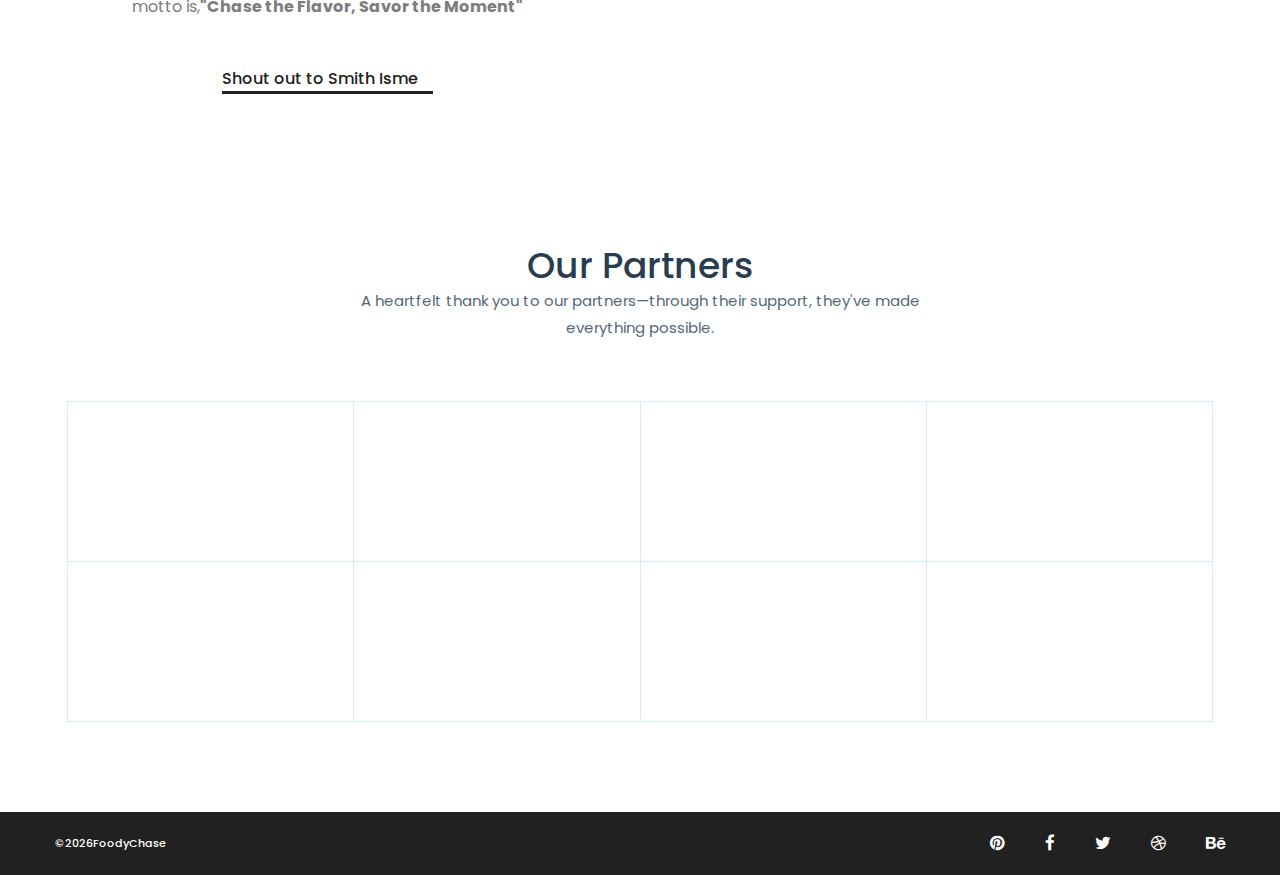
==== commit ea498539: "Update index.html" ====
--- a/index.html
+++ b/index.html
@@ -1 +1 @@
-<!doctypehtml><html lang=en><title>FoodyChase</title><meta charset=UTF-8><meta content=food name=description><meta content="food, html"name=keywords><meta content="width=device-width,initial-scale=1"name=viewport><link href=img/favicon.ico rel="shortcut icon"><link href="https://fonts.googleapis.com/css?family=Poppins:300,300i,400,400i,500,500i,600,600i,700,700i&display=swap"rel=stylesheet><link href=css/bootstrap.min.css rel=stylesheet><link href=css/font-awesome.min.css rel=stylesheet><link href=css/magnific-popup.css rel=stylesheet><link href=css/slicknav.min.css rel=stylesheet><link href=css/owl.carousel.min.css rel=stylesheet><link href=css/style.css rel=stylesheet><!--[if lt IE 9]><script src=https://oss.maxcdn.com/html5shiv/3.7.2/html5shiv.min.js></script><script src=https://oss.maxcdn.com/respond/1.4.2/respond.min.js></script><![endif]--><div id=preloder><div class=loader></div></div><header class=header-section><a href=index.html class=site-logo><img alt=logo src=img/logo.png></a><div class=header-controls><button class=nav-switch-btn><i class="fa fa-bars"></i></button> <button class=search-btn><i class="fa fa-search"></i></button></div><ul class=main-menu><li><a href=index.html>Home</a></ul></header><div class=clearfix></div><div class=hero-section><div class="hero-slider owl-carousel"><div class="hero-item portfolio-item set-bg"data-setbg=img/portfolio/1.jpg><a href=portfolio.html class=hero-link><h2>#LoveFood</h2></a></div><div class="hero-item portfolio-item set-bg"data-setbg=img/portfolio/2.jpg><a href=portfolio.html class=hero-link><h2>#LoveFood</h2></a></div><div class="hero-item portfolio-item set-bg"data-setbg=img/portfolio/3.jpg><a href=portfolio.html class=hero-link><h2>#LoveFood</h2></a></div><div class="hero-item portfolio-item set-bg"data-setbg=img/portfolio/4.jpg><a href=portfolio.html class=hero-link><h2>#LoveFood</h2></a></div><div class="hero-item portfolio-item set-bg"data-setbg=img/portfolio/5.jpg><a href=portfolio.html class=hero-link><h2>#LoveFood</h2></a></div><div class="hero-item portfolio-item set-bg"data-setbg=img/portfolio/6.jpg><a href=portfolio.html class=hero-link><h2>#LoveFood</h2></a></div><div class="hero-item portfolio-item set-bg"data-setbg=img/portfolio/7.jpg><a href=portfolio.html class=hero-link><h2>#LoveFood</h2></a></div></div><div class="hero-slider owl-carousel"><div class="hero-item portfolio-item set-bg"data-setbg=img/portfolio/8.jpg><a href=portfolio.html class=hero-link><h2>#LoveFood</h2></a></div><div class="hero-item portfolio-item set-bg"data-setbg=img/portfolio/9.jpg><a href=portfolio.html class=hero-link><h2>#LoveFood</h2></a></div><div class="hero-item portfolio-item set-bg"data-setbg=img/portfolio/10.jpg><a href=portfolio.html class=hero-link><h2>#LoveFood</h2></a></div><div class="hero-item portfolio-item set-bg"data-setbg=img/portfolio/11.jpg><a href=portfolio.html class=hero-link><h2>#LoveFood</h2></a></div><div class="hero-item portfolio-item set-bg"data-setbg=img/portfolio/12.jpg><a href=portfolio.html class=hero-link><h2>#LoveFood</h2></a></div><div class="hero-item portfolio-item set-bg"data-setbg=img/portfolio/13.jpg><a href=portfolio.html class=hero-link><h2>#LoveFood</h2></a></div><div class="hero-item portfolio-item set-bg"data-setbg=img/portfolio/14.jpg><a href=portfolio.html class=hero-link><h2>#LoveFood</h2></a></div></div><div class="hero-slider owl-carousel"><div class="hero-item portfolio-item set-bg"data-setbg=img/portfolio/15.jpg><a href=portfolio.html class=hero-link><h2>#LoveFood</h2></a></div><div class="hero-item portfolio-item set-bg"data-setbg=img/portfolio/16.jpg><a href=portfolio.html class=hero-link><h2>#LoveFood</h2></a></div><div class="hero-item portfolio-item set-bg"data-setbg=img/portfolio/17.jpg><a href=portfolio.html class=hero-link><h2>#LoveFood</h2></a></div><div class="hero-item portfolio-item set-bg"data-setbg=img/portfolio/18.jpg><a href=portfolio.html class=hero-link><h2>#LoveFood</h2></a></div><div class="hero-item portfolio-item set-bg"data-setbg=img/portfolio/19.jpg><a href=portfolio.html class=hero-link><h2>#LoveFood</h2></a></div><div class="hero-item portfolio-item set-bg"data-setbg=img/portfolio/20.jpg><a href=portfolio.html class=hero-link><h2>#LoveFood</h2></a></div><div class="hero-item portfolio-item set-bg"data-setbg=img/portfolio/21.jpg><a href=portfolio.html class=hero-link><h2>#LoveFood</h2></a></div></div><div class=hero-social-links><a href=""><i class="fa fa-pinterest"></i></a> <a href=""><i class="fa fa-facebook"></i></a> <a href=""><i class="fa fa-twitter"></i></a> <a href=""><i class="fa fa-dribbble"></i></a> <a href=""><i class="fa fa-behance"></i></a></div></div><section class=intro-section><div class=intro-warp><div class=container-fluid><div class=row><div class="col-lg-7 col-xl-6 p-0"><center><div class=intro-text><h2>Coming Soon to Mobile Device Near You!</h2><p>FoodyChase will revolutionize your dining experience. Quickly discover the nearest restaurants in your area and explore endless culinary delights. Our motto is,<b>"Chase the Flavor, Savor the Moment"</b></p><a href=# class=sp-link>Shout out to Smith Isme</a></div></center></div></section><section class=section-bg id=clients><div class=container><div class=section-header><h3>Our Partners</h3><p>A heartfelt thank you to our partners—through their support, they've made everything possible.</div><div class="row clearfix clients-wrap fadeInUp no-gutters wow"style=visibility:visible;animation-name:fadeInUp><div class="col-lg-3 col-md-4 col-xs-6"><div class=client-logo><img alt=""src=img/nurseu2wellness.png class=img-fluid></div></div><div class="col-lg-3 col-md-4 col-xs-6"><div class=client-logo><img alt=""src=# class=img-fluid></div></div><div class="col-lg-3 col-md-4 col-xs-6"><div class=client-logo><img alt=""src=# class=img-fluid></div></div><div class="col-lg-3 col-md-4 col-xs-6"><div class=client-logo><img alt=""src=# class=img-fluid></div></div><div class="col-lg-3 col-md-4 col-xs-6"><div class=client-logo><img alt=""src=# class=img-fluid></div></div><div class="col-lg-3 col-md-4 col-xs-6"><div class=client-logo><img alt=""src=# class=img-fluid></div></div><div class="col-lg-3 col-md-4 col-xs-6"><div class=client-logo><img alt=""src=# class=img-fluid></div></div><div class="col-lg-3 col-md-4 col-xs-6"><div class=client-logo><img alt=""src=# class=img-fluid></div></div></div></div></section><footer class=footer-section><div class=container-fluid><div class=row><div class="col-md-6 order-1 order-md-2"><div class=footer-social-links><a href=""><i class="fa fa-pinterest"></i></a> <a href=""><i class="fa fa-facebook"></i></a> <a href=""><i class="fa fa-twitter"></i></a> <a href=""><i class="fa fa-dribbble"></i></a> <a href=""><i class="fa fa-behance"></i></a></div></div><div class="col-md-6 order-2 order-md-1"><div class=copyright>©<script>document.write((new Date).getFullYear())</script>FoodyChase</div></div></div></div></footer><div class=search-model><div class="align-items-center d-flex h-100 justify-content-center"><div class=search-close-switch>+</div><form class=search-model-form><input id=search-input placeholder="Search here....."></form></div></div><script src=js/jquery-3.2.1.min.js></script><script src=js/bootstrap.min.js></script><script src=js/jquery.slicknav.min.js></script><script src=js/owl.carousel.min.js></script><script src=js/jquery.magnific-popup.min.js></script><script src=js/circle-progress.min.js></script><script src=js/mixitup.min.js></script><script src=js/instafeed.min.js></script><script src=js/masonry.pkgd.min.js></script><script src=js/main.js></script>
+<!DOCTYPE html><html lang="en"><head><title>FoodyChase</title><meta charset="UTF-8"><meta name="description" content="food"><meta name="keywords" content="food, html"><meta name="viewport" content="width=device-width,initial-scale=1"><link href="img/favicon.ico" rel="shortcut icon"><link href="https://fonts.googleapis.com/css?family=Poppins:300,300i,400,400i,500,500i,600,600i,700,700i&display=swap" rel="stylesheet"><link rel="stylesheet" href="css/bootstrap.min.css"><link rel="stylesheet" href="css/font-awesome.min.css"><link rel="stylesheet" href="css/magnific-popup.css"><link rel="stylesheet" href="css/slicknav.min.css"><link rel="stylesheet" href="css/owl.carousel.min.css"><link rel="stylesheet" href="css/style.css"><!--[if lt IE 9]><script src="https://oss.maxcdn.com/html5shiv/3.7.2/html5shiv.min.js"></script><script src="https://oss.maxcdn.com/respond/1.4.2/respond.min.js"></script><![endif]--></head><body><div id="preloder"><div class="loader"></div></div><header class="header-section"><a href="index.html" class="site-logo"><img src="img/logo.png" alt="logo"></a><div class="header-controls"><button class="nav-switch-btn"><i class="fa fa-bars"></i></button><button class="search-btn"><i class="fa fa-search"></i></button></div><ul class="main-menu"><li><a href="index.html">Home</a></li></ul></header><div class="clearfix"></div><div class="hero-section"><div class="hero-slider owl-carousel"><div class="hero-item portfolio-item set-bg" data-setbg="img/portfolio/1.jpg"><a href="portfolio.html" class="hero-link"><h2>#LoveFood</h2></a></div><div class="hero-item portfolio-item set-bg" data-setbg="img/portfolio/2.jpg"><a href="portfolio.html" class="hero-link"><h2>#LoveFood</h2></a></div><div class="hero-item portfolio-item set-bg" data-setbg="img/portfolio/3.jpg"><a href="portfolio.html" class="hero-link"><h2>#LoveFood</h2></a></div><div class="hero-item portfolio-item set-bg" data-setbg="img/portfolio/4.jpg"><a href="portfolio.html" class="hero-link"><h2>#LoveFood</h2></a></div><div class="hero-item portfolio-item set-bg" data-setbg="img/portfolio/5.jpg"><a href="portfolio.html" class="hero-link"><h2>#LoveFood</h2></a></div><div class="hero-item portfolio-item set-bg" data-setbg="img/portfolio/6.jpg"><a href="portfolio.html" class="hero-link"><h2>#LoveFood</h2></a></div><div class="hero-item portfolio-item set-bg" data-setbg="img/portfolio/7.jpg"><a href="portfolio.html" class="hero-link"><h2>#LoveFood</h2></a></div></div><div class="hero-slider owl-carousel"><div class="hero-item portfolio-item set-bg" data-setbg="img/portfolio/8.jpg"><a href="portfolio.html" class="hero-link"><h2>#LoveFood</h2></a></div><div class="hero-item portfolio-item set-bg" data-setbg="img/portfolio/9.jpg"><a href="portfolio.html" class="hero-link"><h2>#LoveFood</h2></a></div><div class="hero-item portfolio-item set-bg" data-setbg="img/portfolio/10.jpg"><a href="portfolio.html" class="hero-link"><h2>#LoveFood</h2></a></div><div class="hero-item portfolio-item set-bg" data-setbg="img/portfolio/11.jpg"><a href="portfolio.html" class="hero-link"><h2>#LoveFood</h2></a></div><div class="hero-item portfolio-item set-bg" data-setbg="img/portfolio/12.jpg"><a href="portfolio.html" class="hero-link"><h2>#LoveFood</h2></a></div><div class="hero-item portfolio-item set-bg" data-setbg="img/portfolio/13.jpg"><a href="portfolio.html" class="hero-link"><h2>#LoveFood</h2></a></div><div class="hero-item portfolio-item set-bg" data-setbg="img/portfolio/14.jpg"><a href="portfolio.html" class="hero-link"><h2>#LoveFood</h2></a></div></div><div class="hero-slider owl-carousel"><div class="hero-item portfolio-item set-bg" data-setbg="img/portfolio/15.jpg"><a href="portfolio.html" class="hero-link"><h2>#LoveFood</h2></a></div><div class="hero-item portfolio-item set-bg" data-setbg="img/portfolio/16.jpg"><a href="portfolio.html" class="hero-link"><h2>#LoveFood</h2></a></div><div class="hero-item portfolio-item set-bg" data-setbg="img/portfolio/17.jpg"><a href="portfolio.html" class="hero-link"><h2>#LoveFood</h2></a></div><div class="hero-item portfolio-item set-bg" data-setbg="img/portfolio/18.jpg"><a href="portfolio.html" class="hero-link"><h2>#LoveFood</h2></a></div><div class="hero-item portfolio-item set-bg" data-setbg="img/portfolio/19.jpg"><a href="portfolio.html" class="hero-link"><h2>#LoveFood</h2></a></div><div class="hero-item portfolio-item set-bg" data-setbg="img/portfolio/20.jpg"><a href="portfolio.html" class="hero-link"><h2>#LoveFood</h2></a></div><div class="hero-item portfolio-item set-bg" data-setbg="img/portfolio/21.jpg"><a href="portfolio.html" class="hero-link"><h2>#LoveFood</h2></a></div></div><div class="hero-social-links"><a href=""><i class="fa fa-pinterest"></i></a><a href=""><i class="fa fa-facebook"></i></a><a href=""><i class="fa fa-twitter"></i></a><a href=""><i class="fa fa-dribbble"></i></a><a href=""><i class="fa fa-behance"></i></a></div></div><section class="intro-section"><div class="intro-warp"><div class="container-fluid"><div class="row"><div class="col-xl-6 col-lg-7 p-0"><center><div class="intro-text"><h2>Coming Soon to Mobile Device Near You!</h2><p>FoodyChase will revolutionize your dining experience. Quickly discover the nearest restaurants in your area and explore endless culinary delights. Our motto is,<b>"Chase the Flavor, Savor the Moment"</b></p><a href="#" class="sp-link">Shout out to Smith Isme</a></div></center></div></section><section id="clients" class="section-bg"><div class="container"><div class="section-header"><h3>Our Partners</h3><p>A heartfelt thank you to our partners—through their support, they've made everything possible.</p></div><div class="row no-gutters clients-wrap clearfix wow fadeInUp" style="visibility:visible;animation-name:fadeInUp"><div class="col-lg-3 col-md-4 col-xs-6"><div class="client-logo"><img src="#" class="img-fluid" alt=""></div></div><div class="col-lg-3 col-md-4 col-xs-6"><div class="client-logo"><img src="#" class="img-fluid" alt=""></div></div><div class="col-lg-3 col-md-4 col-xs-6"><div class="client-logo"><img src="#" class="img-fluid" alt=""></div></div><div class="col-lg-3 col-md-4 col-xs-6"><div class="client-logo"><img src="#" class="img-fluid" alt=""></div></div><div class="col-lg-3 col-md-4 col-xs-6"><div class="client-logo"><img src="#" class="img-fluid" alt=""></div></div><div class="col-lg-3 col-md-4 col-xs-6"><div class="client-logo"><img src="#" class="img-fluid" alt=""></div></div><div class="col-lg-3 col-md-4 col-xs-6"><div class="client-logo"><img src="#" class="img-fluid" alt=""></div></div><div class="col-lg-3 col-md-4 col-xs-6"><div class="client-logo"><img src="#" class="img-fluid" alt=""></div></div></div></div></section><footer class="footer-section"><div class="container-fluid"><div class="row"><div class="col-md-6 order-1 order-md-2"><div class="footer-social-links"><a href=""><i class="fa fa-pinterest"></i></a><a href=""><i class="fa fa-facebook"></i></a><a href=""><i class="fa fa-twitter"></i></a><a href=""><i class="fa fa-dribbble"></i></a><a href=""><i class="fa fa-behance"></i></a></div></div><div class="col-md-6 order-2 order-md-1"><div class="copyright">&copy;<script>document.write((new Date).getFullYear())</script>FoodyChase</div></div></div></div></footer><div class="search-model"><div class="h-100 d-flex align-items-center justify-content-center"><div class="search-close-switch">+</div><form class="search-model-form"><input type="text" id="search-input" placeholder="Search here....."></form></div></div><script src="js/jquery-3.2.1.min.js"></script><script src="js/bootstrap.min.js"></script><script src="js/jquery.slicknav.min.js"></script><script src="js/owl.carousel.min.js"></script><script src="js/jquery.magnific-popup.min.js"></script><script src="js/circle-progress.min.js"></script><script src="js/mixitup.min.js"></script><script src="js/instafeed.min.js"></script><script src="js/masonry.pkgd.min.js"></script><script src="js/main.js"></script></body></html>
--- a/css/style.css
+++ b/css/style.css
@@ -0,0 +1 @@
+.site-btn,.site-btn:hover,.text-white a,.text-white h1,.text-white h2,.text-white h3,.text-white h4,.text-white h5,.text-white h6,.text-white li,.text-white p,.text-white span{color:#fff}.circle-progress,.hero-social-links,.search-close-switch,.section-title,.site-btn,.site-pagination{text-align:center}.contact-text ul,.main-menu{list-style:none}body,html{height:100%;font-family:Poppins,sans-serif;-webkit-font-smoothing:antialiased;font-smoothing:antialiased}h1,h2,h3,h4,h5,h6{margin:0;color:#212121;font-weight:500}h1{font-size:70px}.section-title h2,h2{font-size:36px}h3{font-size:30px}h4{font-size:24px}h5{font-size:18px}h6,p{font-size:16px}p{color:#7d7d7d;line-height:1.8}img{max-width:100%}button:focus,input:focus,select:focus,textarea:focus{outline:0}a:focus,a:hover{text-decoration:none;outline:0}ol,ul{padding:0;margin:0}.set-bg{background-repeat:no-repeat;background-size:cover;background-position:top center}.spad{padding-top:105px;padding-bottom:105px}.elements-section,.portfolio-section{padding-top:120px}.element{margin-bottom:100px}.element:last-child,.grid-portfolio p,.milestone p,.portfolio-box p,.services-item p,.single-progress-item:last-child{margin-bottom:0}.el-title{margin-bottom:62px}.site-btn{display:inline-block;border:none;font-size:14px;font-weight:500;min-width:218px;padding:24px 47px;border-radius:0;text-transform:uppercase;line-height:1.2;cursor:pointer;background:#212121}.site-btn.sb-line{color:#212121;background:0 0;padding:22px 47px;border:2px solid #212121}.site-btn.sb-light-bg{background:#f3f3f3}#preloder{position:fixed;width:100%;height:100%;top:0;left:0;z-index:999999;background:#000}.loader{width:40px;height:40px;position:absolute;top:50%;left:50%;margin-top:-13px;margin-left:-13px;border-radius:60px;animation:.8s linear infinite loader;-webkit-animation:.8s linear infinite loader}@keyframes loader{0%{-webkit-transform:rotate(0);transform:rotate(0);border:4px solid #f44336;border-left-color:transparent}50%{-webkit-transform:rotate(180deg);transform:rotate(180deg);border:4px solid #673ab7;border-left-color:transparent}100%{-webkit-transform:rotate(360deg);transform:rotate(360deg);border:4px solid #f44336;border-left-color:transparent}}@-webkit-keyframes loader{0%{-webkit-transform:rotate(0);border:4px solid #f44336;border-left-color:transparent}50%{-webkit-transform:rotate(180deg);border:4px solid #673ab7;border-left-color:transparent}100%{-webkit-transform:rotate(360deg);border:4px solid #f44336;border-left-color:transparent}}.accordion-area .panel{margin-bottom:18px}.accordion-area .panel-header{display:block;font-weight:500;position:relative;border:2px solid #212121;-webkit-transition:.4s ease-out;transition:.4s ease-out}.accordion-area .panel-header.active .panel-link{color:#fff;background-color:#323232}.accordion-area .panel-header.active .panel-link.collapsed{color:#323232;background-color:transparent}.accordion-area .panel-link:after{content:"+";position:absolute;font-size:18px;font-weight:500;right:25px;top:50%;color:#000;line-height:16px;margin-top:-8px;margin-left:-4px}.accordion-area .panel-link,.tab-element .nav-tabs .nav-link{text-align:left;background-color:transparent;font-size:14px;font-weight:500;line-height:1.3;position:relative;width:100%;text-transform:uppercase;cursor:pointer}.accordion-area .panel-header.active .panel-link:after{content:"-";margin-top:-10px;color:#fff}.accordion-area .panel-header.active .panel-link.collapsed:after{content:"+";color:#323232}.accordion-area .panel-link{border:none;padding:23px 40px 23px 30px;color:#212121}.accordion-area .panel-body p{margin-bottom:0;padding-top:20px}.accordion-area .panel-body{padding:0 5px}.tab-element .nav-tabs{border-bottom:none;margin-bottom:25px}.tab-element .nav-item{margin-right:10px;margin-bottom:10px}.blog-post .blog-cata,.circle-progress,.contact-text h3,.milestone,.services-item img{margin-bottom:30px}.tab-element .nav-tabs .nav-link{border:2px solid #212121;border-radius:0;padding:23px 38px;color:#323232}.portfolio-filter li:last-child,.tab-element .nav-tabs .nav-item:last-child{margin-right:0}.tab-element .nav-tabs .nav-link.active{background:#212121;color:#fff}.tab-element .tab-pane p{margin-bottom:0;line-height:1.9}.circle-progress{display:block;position:relative}.circle-progress canvas{-webkit-transform:rotate(90deg);transform:rotate(90deg)}.circle-progress .progress-info{position:absolute;width:100%;top:50%;margin-top:-30px}.circle-progress .progress-info h2{font-size:36px;font-weight:400}.circle-progress .progress-info p{margin-bottom:0;line-height:normal}.milestone h2{font-size:60px;font-weight:400;line-height:1}.search-model{display:none;position:fixed;width:100%;height:100%;left:0;top:0;background:#000;z-index:99999}.main-menu li,.site-logo{display:inline-block}.search-model-form{padding:0 15px}.search-model-form input{width:500px;font-size:40px;border:none;border-bottom:2px solid #333;background:0 0;color:#999}.search-close-switch{position:absolute;width:50px;height:50px;background:#333;color:#fff;border-radius:50%;padding-top:6px;font-size:26px;top:30px;cursor:pointer;-webkit-transform:rotate(45deg);transform:rotate(45deg);font-weight:300}.header-section,.hero-item,.hero-link h2,.hero-section,.main-menu li{position:relative}.sp-link,.sp-link:hover{color:#212121}.img-popup-warp .mfp-content,.img-popup-warp.mfp-ready.mfp-removing .mfp-content{opacity:0;-webkit-transform:scale(.8);transform:scale(.8);-webkit-transition:.4s;transition:.4s}.img-popup-warp.mfp-ready .mfp-content{opacity:1;-webkit-transform:scale(1);transform:scale(1)}.header-section{padding-top:15px;padding-bottom:27px;z-index:99}.header-section.hs-bd{clear:both;border-bottom:1px solid #e8e8e8}.site-logo{padding-top:18px;padding-left:80px}.blog-post .blog-cata span:last-child:after,.main-menu,.main-menu li.search-mobile,.slicknav_menu{display:none}.header-controls{float:right;padding:16px 25px 0 50px}.header-controls button{background:0 0;border:none;font-size:19px}.header-controls button.nav-switch-btn{font-size:21px;margin-right:25px}.main-menu{float:right}#clients .client-logo,.hero-link,.portfolio-item.next-btn{display:-webkit-box;display:-ms-flexbox}.main-menu li a{display:block;font-size:13px;color:#121212;font-weight:600;text-transform:uppercase;padding:25px 0;margin-right:45px}.main-menu li .sub-menu{position:absolute;top:100%;left:0;width:220px;background:#fff;visibility:hidden;opacity:0;margin-top:50px;padding:10px 0 5px;-webkit-box-shadow:0 15px 50px 1px rgba(0,0,0,.13);box-shadow:0 15px 50px 1px rgba(0,0,0,.13);-webkit-transition:.4s;transition:.4s}.main-menu li .sub-menu li{display:block}.main-menu li .sub-menu li a{padding:10px 15px;text-transform:none}.main-menu li:hover .sub-menu{visibility:visible;opacity:1;margin-top:0}.search-mobile button{background:0 0;border:none;color:#fff;padding:15px}.hero-section{clear:both}.hero-item{height:278px}.hero-item:hover .hero-link{opacity:1}.hero-item:hover .hero-link h2{top:0}.hero-link{position:absolute;width:100%;height:100%;top:0;left:0;background:#060606;display:flex;-webkit-box-align:center;-ms-flex-align:center;align-items:center;-webkit-box-pack:center;-ms-flex-pack:center;justify-content:center;padding:0 30px;overflow:hidden;opacity:0;-webkit-transition:.3s;transition:.3s}.hero-link h2{color:#fff;line-height:1.5;top:50px;-webkit-transition:.5s;transition:.5s}.hero-social-links{position:absolute;width:110px;bottom:0;right:0;z-index:9;background:#fff;padding:40px 0}.hero-social-links a{display:block;padding:16px 0;font-size:16px;color:#121212}.intro-section{padding:120px 15px 90px}.intro-warp{max-width:1780px;width:100%;margin:0 auto}.intro-text h2{font-size:48px;margin-bottom:25px}.about-text p,.contact-text p,.intro-text p{margin-bottom:45px}.sp-link{display:inline-block;font-weight:500;font-size:16px;border-bottom:3px solid #212121;padding-right:15px}.skill-warp{padding-left:83px;padding-top:80px}.single-progress-item{margin-bottom:30px;position:relative}.single-progress-item p{padding-top:28px}.progress-bar-style{display:block;height:6px;position:relative;width:100%}.progress-bar-style .bar-inner{position:absolute;height:100%;left:0;top:0;background:#212121}.progress-bar-style .bar-inner span{position:absolute;width:54px;height:40px;right:0;top:22px;padding-top:8px;color:#fff;font-weight:400;text-align:center;background:#212121}.footer-section{background:#212121;padding:19px 40px}.copyright{color:#fff;font-size:11px;font-weight:500;padding:4px 0}.footer-social-links{text-align:right}.footer-social-links a{display:inline-block;color:#fff;font-size:17px;margin-left:40px}.about-bg{height:100%}.about-text{padding:100px 57px}.about-text h2{font-size:48px;margin-bottom:30px}.about-text h4,.services-item h4{margin-bottom:20px}.about-text .site-btn{margin-top:20px}.skill-section{padding-top:60px;padding-bottom:35px}.services-section{padding:117px 0}.services-section .site-btn{min-width:244px}.services-section .services-item{padding-right:20px;max-width:440px}.services-item{margin:0 auto 70px}.instagram-section{border-top:1px solid #e8e8e8;padding-top:25px}.instagram-section h6{font-size:14px;padding-left:80px;padding-bottom:25px}.portfolio-filter{list-style:none;margin-bottom:46px;padding:0 15px}.portfolio-filter li{display:inline-block;font-size:14px;color:#212121;font-weight:500;margin-right:46px;text-transform:uppercase;cursor:pointer}.portfolio-item{min-height:100%;display:block}.portfolio-item.next-btn{background:#060606;display:flex;-webkit-box-pack:center;-ms-flex-pack:center;justify-content:center;-webkit-box-align:center;-ms-flex-align:center;align-items:center;cursor:pointer}.portfolio-item.next-btn h2{color:#fff;font-size:41px}.portfolio-2-section{padding-top:120px;padding-bottom:100px}.portfolio-2-section .site-btn{margin-top:80px}.pf-2{padding-left:83px}.portfolio-warp{padding:0 19px}.portfolio-box{margin-bottom:35px;padding:0 64px}.grid-portfolio h6,.portfolio-box h6{padding-top:30px}.portfolio-3-section{padding-top:120px;padding-bottom:100px;overflow:hidden}.portfolio-grid{max-width:1756px;margin:0 auto}.portfolio-grid:after{content:"";display:block;clear:both}.grid-item,.grid-sizer{width:25%}.grid-item{float:left}.grid-width-1{width:50%}.grid-width-2{width:75%}.grid-portfolio{padding:0 15px;margin-bottom:35px}.grid-portfolio img{min-width:100%}.load-more-warp{max-width:1756px;padding-top:70px;margin:0 auto}.blog-section,.contact-section{padding:120px 0}.blog-warp{max-width:1386px;margin:0 auto;padding-left:15px;padding-right:15px}.blog-post{text-align:center;padding:0 20px;margin-bottom:120px}.blog-post img{padding:0 15px;margin-bottom:50px}.blog-post .blog-date{display:inline-block;font-size:12px;line-height:1.1;color:#fff;padding:9px 17px;margin-bottom:20px;background:#212121}.blog-post h3{margin-bottom:10px}.blog-post .blog-cata span{display:inline-block;font-size:14px;color:#bcbcbc;font-weight:500;padding-right:13px;margin-right:11px;position:relative}.blog-post .blog-cata span:after{position:absolute;content:"|";right:0;top:0;font-size:14px;color:#bcbcbc;font-weight:500;margin-bottom:10px}.blog-post .blog-cata span:last-child{margin-right:0;padding-right:0}.blog-post p{margin-bottom:35px;padding:0 11px}.site-pagination a{display:inline-block;height:42px;font-size:14px;font-weight:500;color:#888;padding:11px 5px}.site-pagination a.current{color:#fff;background:#212121;padding:11px 13px}.map{height:663px;position:relative}.map iframe{position:absolute;width:100%;height:100%}.contact-text ul li{font-size:14px;font-weight:500;color:#212121;line-height:1.9}.contact-form{padding-top:20px}.contact-form input,.contact-form textarea{width:100%;font-size:14px;font-weight:500;color:#7d7d7d;border:none;border-bottom:1px solid #b2b2b2;padding-bottom:14px;margin-bottom:20px;background:0 0}.contact-form textarea{height:165px;min-height:165px;margin-bottom:38px}.text-msg::-webkit-input-placeholder{padding-top:130px}.text-msg::-moz-input-placeholder{padding-top:130px}.text-msg:-moz-input-placeholder{padding-top:130px}.text-msg:-ms-input-placeholder{padding-top:130px}@media (min-width:1200px){.container{max-width:1176px}}@media (max-width:1270px){.site-logo{padding-left:30px}}@media only screen and (min-width:992px) and (max-width:1199px){.site-logo{padding-left:15px}.main-menu li a{margin-right:15px}.header-controls{padding:16px 15px 0 20px}.skill-warp{padding-left:40px}.portfolio-box{padding:0 15px}.pf-2{padding-left:35px}.blog-post,.blog-post img{padding:0}}@media only screen and (min-width:768px) and (max-width:991px){.header-section{text-align:center;padding-bottom:0}.site-logo{padding-left:15px}.main-menu{float:none}.main-menu li a{padding-top:5px}.main-menu li:last-child a{margin-right:0}.main-menu li .sub-menu{text-align:left}.header-controls{float:none;padding:20px 15px}.skill-warp{padding-left:0}.about-bg{height:800px}.portfolio-box{padding:0 15px}.pf-2{padding-left:35px}.blog-post,.blog-post img,.blog-post p{padding:0}.contact-text{margin-bottom:50px}}@media only screen and (max-width:767px){.header-section{text-align:center;padding-bottom:0}.site-logo{padding-left:15px;margin-bottom:20px}.header-controls{display:none}.main-menu{display:none!important}.slicknav_menu{display:block;background:0 0}.slicknav_btn{margin:0 auto 20px;background:#081624;float:none;display:inline-block}.slicknav_nav{background:#081624;text-align:left;padding:8px 5px;margin-bottom:15px}.slicknav_nav .slicknav_row:hover,.slicknav_nav a:hover{background:#25394c;color:#fff}.skill-warp{padding-left:0}.about-bg{height:600px}.about-text{padding:100px 20px}.portfolio-box{padding:0 15px}.pf-2{padding-left:35px}.grid-item,.grid-sizer,.grid-width-1{width:50%}.grid-width-2,.search-model-form input{width:100%}.blog-post,.blog-post img,.blog-post p{padding:0}.contact-text{margin-bottom:50px}.footer-social-links{text-align:center;padding-top:20px}.footer-social-links a:first-child{margin-left:0}.copyright{padding-top:15px;text-align:center}}@media only screen and (max-width:479px){.about-bg,.map{height:400px}.services-section .services-item{padding-right:0}.portfolio-box{padding:0}.pf-2{padding-left:15px}.portfolio-item.next-btn h2{font-size:24px}.grid-item,.grid-sizer,.grid-width-2{width:100%}.hero-social-links{position:relative;width:100%;bottom:0;right:0;z-index:9;background:#fff;text-align:center;padding:30px 0;border-bottom:1px solid #e8e8e8}.hero-social-links a{display:inline-block;padding:5px 10px}}.section-header h3{font-size:36px;color:#283d50;text-align:center;font-weight:500;position:relative}.section-header p{text-align:center;margin:auto;font-size:15px;padding-bottom:60px;color:#556877;width:50%}#clients{padding:60px 0}#clients .clients-wrap{border-top:1px solid #d6eaff;border-left:1px solid #d6eaff;margin-bottom:30px}#clients .client-logo{padding:64px;display:-webkit-flex;display:flex;-webkit-box-pack:center;-webkit-justify-content:center;-ms-flex-pack:center;justify-content:center;-webkit-box-align:center;-webkit-align-items:center;-ms-flex-align:center;align-items:center;border-right:1px solid #d6eaff;border-bottom:1px solid #d6eaff;overflow:hidden;background:#fff;height:160px}#clients img{transition:.4s ease-in-out}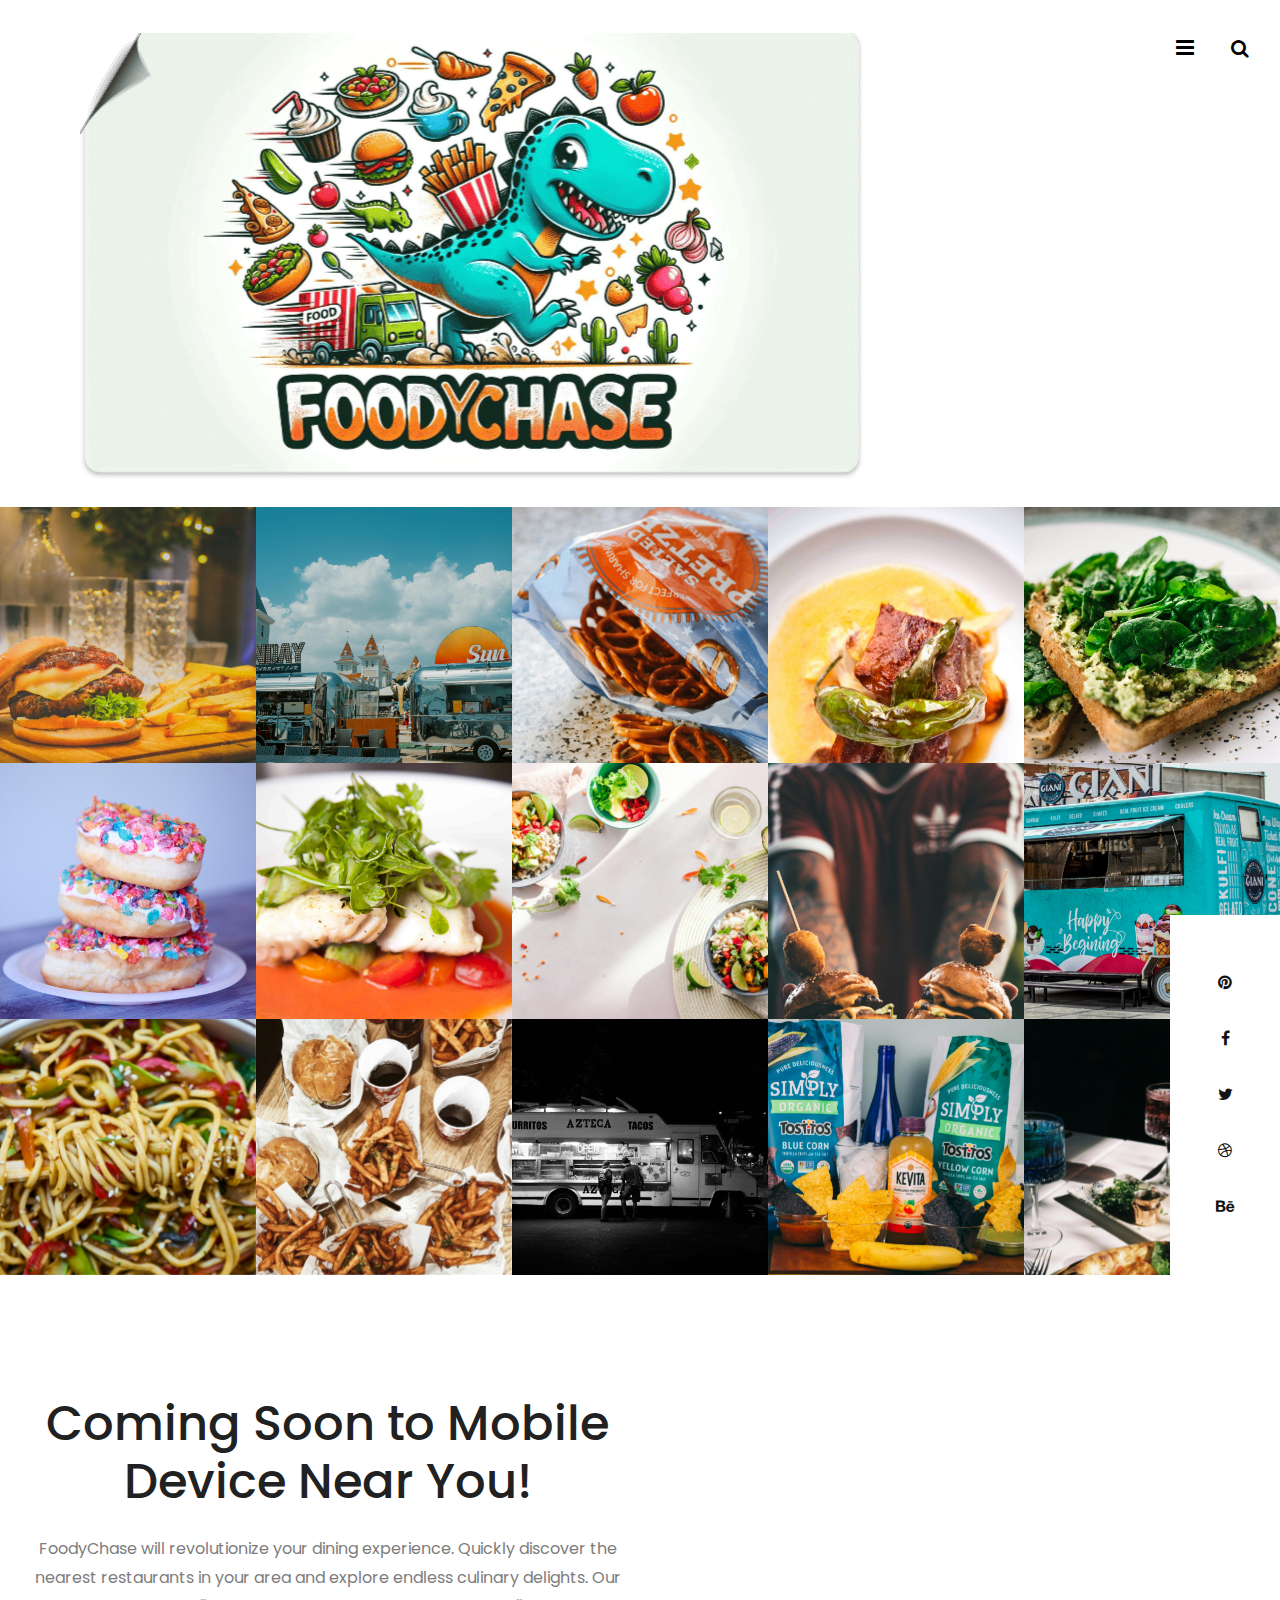
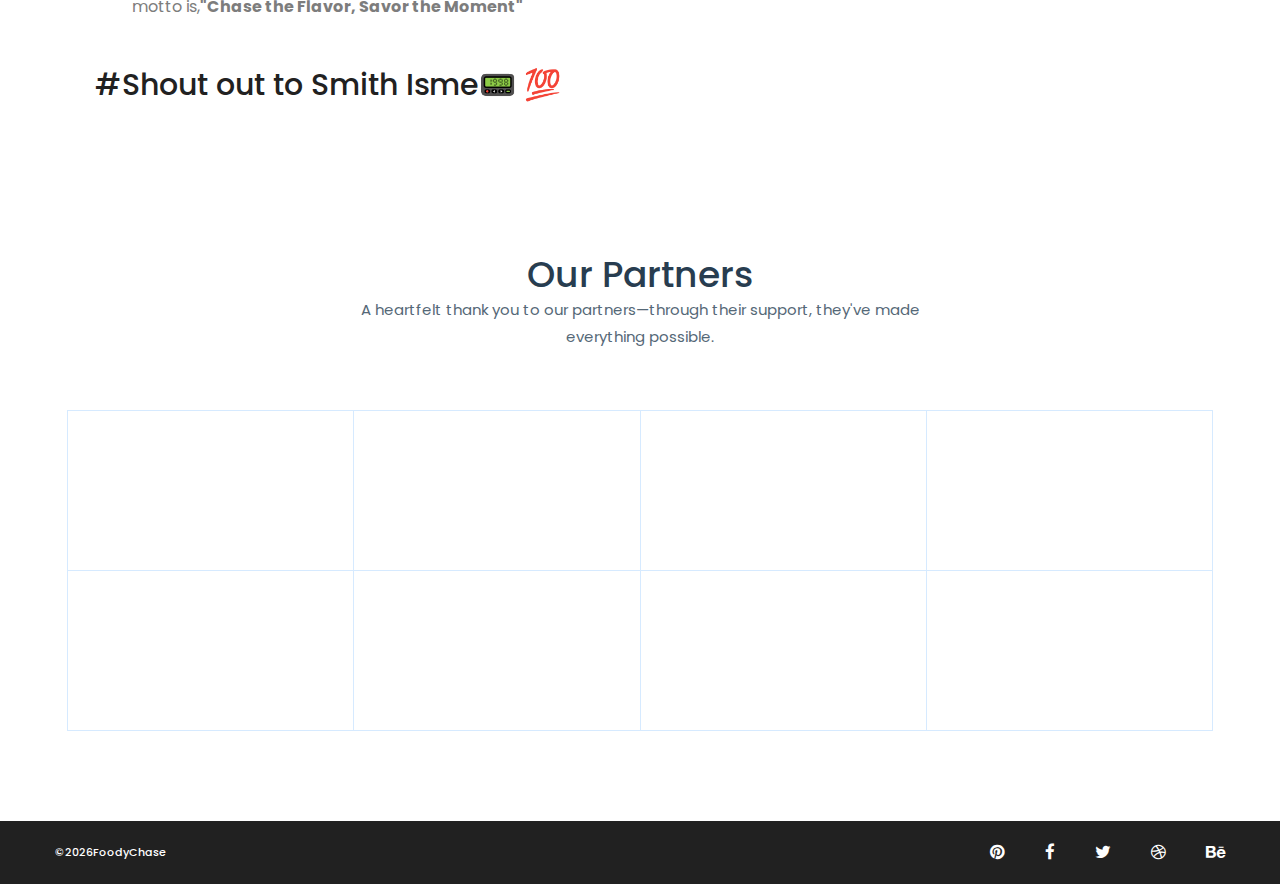
==== commit d1367de2: "Update index.html" ====
--- a/index.html
+++ b/index.html
@@ -1 +1 @@
-<!DOCTYPE html><html lang="en"><head><title>FoodyChase</title><meta charset="UTF-8"><meta name="description" content="food"><meta name="keywords" content="food, html"><meta name="viewport" content="width=device-width,initial-scale=1"><link href="img/favicon.ico" rel="shortcut icon"><link href="https://fonts.googleapis.com/css?family=Poppins:300,300i,400,400i,500,500i,600,600i,700,700i&display=swap" rel="stylesheet"><link rel="stylesheet" href="css/bootstrap.min.css"><link rel="stylesheet" href="css/font-awesome.min.css"><link rel="stylesheet" href="css/magnific-popup.css"><link rel="stylesheet" href="css/slicknav.min.css"><link rel="stylesheet" href="css/owl.carousel.min.css"><link rel="stylesheet" href="css/style.css"><!--[if lt IE 9]><script src="https://oss.maxcdn.com/html5shiv/3.7.2/html5shiv.min.js"></script><script src="https://oss.maxcdn.com/respond/1.4.2/respond.min.js"></script><![endif]--></head><body><div id="preloder"><div class="loader"></div></div><header class="header-section"><a href="index.html" class="site-logo"><img src="img/logo.png" alt="logo"></a><div class="header-controls"><button class="nav-switch-btn"><i class="fa fa-bars"></i></button><button class="search-btn"><i class="fa fa-search"></i></button></div><ul class="main-menu"><li><a href="index.html">Home</a></li></ul></header><div class="clearfix"></div><div class="hero-section"><div class="hero-slider owl-carousel"><div class="hero-item portfolio-item set-bg" data-setbg="img/portfolio/1.jpg"><a href="portfolio.html" class="hero-link"><h2>#LoveFood</h2></a></div><div class="hero-item portfolio-item set-bg" data-setbg="img/portfolio/2.jpg"><a href="portfolio.html" class="hero-link"><h2>#LoveFood</h2></a></div><div class="hero-item portfolio-item set-bg" data-setbg="img/portfolio/3.jpg"><a href="portfolio.html" class="hero-link"><h2>#LoveFood</h2></a></div><div class="hero-item portfolio-item set-bg" data-setbg="img/portfolio/4.jpg"><a href="portfolio.html" class="hero-link"><h2>#LoveFood</h2></a></div><div class="hero-item portfolio-item set-bg" data-setbg="img/portfolio/5.jpg"><a href="portfolio.html" class="hero-link"><h2>#LoveFood</h2></a></div><div class="hero-item portfolio-item set-bg" data-setbg="img/portfolio/6.jpg"><a href="portfolio.html" class="hero-link"><h2>#LoveFood</h2></a></div><div class="hero-item portfolio-item set-bg" data-setbg="img/portfolio/7.jpg"><a href="portfolio.html" class="hero-link"><h2>#LoveFood</h2></a></div></div><div class="hero-slider owl-carousel"><div class="hero-item portfolio-item set-bg" data-setbg="img/portfolio/8.jpg"><a href="portfolio.html" class="hero-link"><h2>#LoveFood</h2></a></div><div class="hero-item portfolio-item set-bg" data-setbg="img/portfolio/9.jpg"><a href="portfolio.html" class="hero-link"><h2>#LoveFood</h2></a></div><div class="hero-item portfolio-item set-bg" data-setbg="img/portfolio/10.jpg"><a href="portfolio.html" class="hero-link"><h2>#LoveFood</h2></a></div><div class="hero-item portfolio-item set-bg" data-setbg="img/portfolio/11.jpg"><a href="portfolio.html" class="hero-link"><h2>#LoveFood</h2></a></div><div class="hero-item portfolio-item set-bg" data-setbg="img/portfolio/12.jpg"><a href="portfolio.html" class="hero-link"><h2>#LoveFood</h2></a></div><div class="hero-item portfolio-item set-bg" data-setbg="img/portfolio/13.jpg"><a href="portfolio.html" class="hero-link"><h2>#LoveFood</h2></a></div><div class="hero-item portfolio-item set-bg" data-setbg="img/portfolio/14.jpg"><a href="portfolio.html" class="hero-link"><h2>#LoveFood</h2></a></div></div><div class="hero-slider owl-carousel"><div class="hero-item portfolio-item set-bg" data-setbg="img/portfolio/15.jpg"><a href="portfolio.html" class="hero-link"><h2>#LoveFood</h2></a></div><div class="hero-item portfolio-item set-bg" data-setbg="img/portfolio/16.jpg"><a href="portfolio.html" class="hero-link"><h2>#LoveFood</h2></a></div><div class="hero-item portfolio-item set-bg" data-setbg="img/portfolio/17.jpg"><a href="portfolio.html" class="hero-link"><h2>#LoveFood</h2></a></div><div class="hero-item portfolio-item set-bg" data-setbg="img/portfolio/18.jpg"><a href="portfolio.html" class="hero-link"><h2>#LoveFood</h2></a></div><div class="hero-item portfolio-item set-bg" data-setbg="img/portfolio/19.jpg"><a href="portfolio.html" class="hero-link"><h2>#LoveFood</h2></a></div><div class="hero-item portfolio-item set-bg" data-setbg="img/portfolio/20.jpg"><a href="portfolio.html" class="hero-link"><h2>#LoveFood</h2></a></div><div class="hero-item portfolio-item set-bg" data-setbg="img/portfolio/21.jpg"><a href="portfolio.html" class="hero-link"><h2>#LoveFood</h2></a></div></div><div class="hero-social-links"><a href=""><i class="fa fa-pinterest"></i></a><a href=""><i class="fa fa-facebook"></i></a><a href=""><i class="fa fa-twitter"></i></a><a href=""><i class="fa fa-dribbble"></i></a><a href=""><i class="fa fa-behance"></i></a></div></div><section class="intro-section"><div class="intro-warp"><div class="container-fluid"><div class="row"><div class="col-xl-6 col-lg-7 p-0"><center><div class="intro-text"><h2>Coming Soon to Mobile Device Near You!</h2><p>FoodyChase will revolutionize your dining experience. Quickly discover the nearest restaurants in your area and explore endless culinary delights. Our motto is,<b>"Chase the Flavor, Savor the Moment"</b></p><a href="#" class="sp-link">Shout out to Smith Isme</a></div></center></div></section><section id="clients" class="section-bg"><div class="container"><div class="section-header"><h3>Our Partners</h3><p>A heartfelt thank you to our partners—through their support, they've made everything possible.</p></div><div class="row no-gutters clients-wrap clearfix wow fadeInUp" style="visibility:visible;animation-name:fadeInUp"><div class="col-lg-3 col-md-4 col-xs-6"><div class="client-logo"><img src="#" class="img-fluid" alt=""></div></div><div class="col-lg-3 col-md-4 col-xs-6"><div class="client-logo"><img src="#" class="img-fluid" alt=""></div></div><div class="col-lg-3 col-md-4 col-xs-6"><div class="client-logo"><img src="#" class="img-fluid" alt=""></div></div><div class="col-lg-3 col-md-4 col-xs-6"><div class="client-logo"><img src="#" class="img-fluid" alt=""></div></div><div class="col-lg-3 col-md-4 col-xs-6"><div class="client-logo"><img src="#" class="img-fluid" alt=""></div></div><div class="col-lg-3 col-md-4 col-xs-6"><div class="client-logo"><img src="#" class="img-fluid" alt=""></div></div><div class="col-lg-3 col-md-4 col-xs-6"><div class="client-logo"><img src="#" class="img-fluid" alt=""></div></div><div class="col-lg-3 col-md-4 col-xs-6"><div class="client-logo"><img src="#" class="img-fluid" alt=""></div></div></div></div></section><footer class="footer-section"><div class="container-fluid"><div class="row"><div class="col-md-6 order-1 order-md-2"><div class="footer-social-links"><a href=""><i class="fa fa-pinterest"></i></a><a href=""><i class="fa fa-facebook"></i></a><a href=""><i class="fa fa-twitter"></i></a><a href=""><i class="fa fa-dribbble"></i></a><a href=""><i class="fa fa-behance"></i></a></div></div><div class="col-md-6 order-2 order-md-1"><div class="copyright">&copy;<script>document.write((new Date).getFullYear())</script>FoodyChase</div></div></div></div></footer><div class="search-model"><div class="h-100 d-flex align-items-center justify-content-center"><div class="search-close-switch">+</div><form class="search-model-form"><input type="text" id="search-input" placeholder="Search here....."></form></div></div><script src="js/jquery-3.2.1.min.js"></script><script src="js/bootstrap.min.js"></script><script src="js/jquery.slicknav.min.js"></script><script src="js/owl.carousel.min.js"></script><script src="js/jquery.magnific-popup.min.js"></script><script src="js/circle-progress.min.js"></script><script src="js/mixitup.min.js"></script><script src="js/instafeed.min.js"></script><script src="js/masonry.pkgd.min.js"></script><script src="js/main.js"></script></body></html>
+<!DOCTYPE html><html lang="en"><head><title>FoodyChase</title><meta charset="UTF-8"><meta name="description" content="food"><meta name="keywords" content="food, html"><meta name="viewport" content="width=device-width,initial-scale=1"><link href="img/favicon.ico" rel="shortcut icon"><link href="https://fonts.googleapis.com/css?family=Poppins:300,300i,400,400i,500,500i,600,600i,700,700i&display=swap" rel="stylesheet"><link rel="stylesheet" href="css/bootstrap.min.css"><link rel="stylesheet" href="css/font-awesome.min.css"><link rel="stylesheet" href="css/magnific-popup.css"><link rel="stylesheet" href="css/slicknav.min.css"><link rel="stylesheet" href="css/owl.carousel.min.css"><link rel="stylesheet" href="css/style.css"><!--[if lt IE 9]><script src="https://oss.maxcdn.com/html5shiv/3.7.2/html5shiv.min.js"></script><script src="https://oss.maxcdn.com/respond/1.4.2/respond.min.js"></script><![endif]--></head><body><div id="preloder"><div class="loader"></div></div><header class="header-section"><a href="index.html" class="site-logo"><img src="img/logo.png" alt="logo"></a><div class="header-controls"><button class="nav-switch-btn"><i class="fa fa-bars"></i></button><button class="search-btn"><i class="fa fa-search"></i></button></div><ul class="main-menu"><li><a href="index.html">Home</a></li></ul></header><div class="clearfix"></div><div class="hero-section"><div class="hero-slider owl-carousel"><div class="hero-item portfolio-item set-bg" data-setbg="img/portfolio/1.jpg"><a href="portfolio.html" class="hero-link"><h2>#LoveFood</h2></a></div><div class="hero-item portfolio-item set-bg" data-setbg="img/portfolio/2.jpg"><a href="portfolio.html" class="hero-link"><h2>#LoveFood</h2></a></div><div class="hero-item portfolio-item set-bg" data-setbg="img/portfolio/3.jpg"><a href="portfolio.html" class="hero-link"><h2>#LoveFood</h2></a></div><div class="hero-item portfolio-item set-bg" data-setbg="img/portfolio/4.jpg"><a href="portfolio.html" class="hero-link"><h2>#LoveFood</h2></a></div><div class="hero-item portfolio-item set-bg" data-setbg="img/portfolio/5.jpg"><a href="portfolio.html" class="hero-link"><h2>#LoveFood</h2></a></div><div class="hero-item portfolio-item set-bg" data-setbg="img/portfolio/6.jpg"><a href="portfolio.html" class="hero-link"><h2>#LoveFood</h2></a></div><div class="hero-item portfolio-item set-bg" data-setbg="img/portfolio/7.jpg"><a href="portfolio.html" class="hero-link"><h2>#LoveFood</h2></a></div></div><div class="hero-slider owl-carousel"><div class="hero-item portfolio-item set-bg" data-setbg="img/portfolio/8.jpg"><a href="portfolio.html" class="hero-link"><h2>#LoveFood</h2></a></div><div class="hero-item portfolio-item set-bg" data-setbg="img/portfolio/9.jpg"><a href="portfolio.html" class="hero-link"><h2>#LoveFood</h2></a></div><div class="hero-item portfolio-item set-bg" data-setbg="img/portfolio/10.jpg"><a href="portfolio.html" class="hero-link"><h2>#LoveFood</h2></a></div><div class="hero-item portfolio-item set-bg" data-setbg="img/portfolio/11.jpg"><a href="portfolio.html" class="hero-link"><h2>#LoveFood</h2></a></div><div class="hero-item portfolio-item set-bg" data-setbg="img/portfolio/12.jpg"><a href="portfolio.html" class="hero-link"><h2>#LoveFood</h2></a></div><div class="hero-item portfolio-item set-bg" data-setbg="img/portfolio/13.jpg"><a href="portfolio.html" class="hero-link"><h2>#LoveFood</h2></a></div><div class="hero-item portfolio-item set-bg" data-setbg="img/portfolio/14.jpg"><a href="portfolio.html" class="hero-link"><h2>#LoveFood</h2></a></div></div><div class="hero-slider owl-carousel"><div class="hero-item portfolio-item set-bg" data-setbg="img/portfolio/15.jpg"><a href="portfolio.html" class="hero-link"><h2>#LoveFood</h2></a></div><div class="hero-item portfolio-item set-bg" data-setbg="img/portfolio/16.jpg"><a href="portfolio.html" class="hero-link"><h2>#LoveFood</h2></a></div><div class="hero-item portfolio-item set-bg" data-setbg="img/portfolio/17.jpg"><a href="portfolio.html" class="hero-link"><h2>#LoveFood</h2></a></div><div class="hero-item portfolio-item set-bg" data-setbg="img/portfolio/18.jpg"><a href="portfolio.html" class="hero-link"><h2>#LoveFood</h2></a></div><div class="hero-item portfolio-item set-bg" data-setbg="img/portfolio/19.jpg"><a href="portfolio.html" class="hero-link"><h2>#LoveFood</h2></a></div><div class="hero-item portfolio-item set-bg" data-setbg="img/portfolio/20.jpg"><a href="portfolio.html" class="hero-link"><h2>#LoveFood</h2></a></div><div class="hero-item portfolio-item set-bg" data-setbg="img/portfolio/21.jpg"><a href="portfolio.html" class="hero-link"><h2>#LoveFood</h2></a></div></div><div class="hero-social-links"><a href=""><i class="fa fa-pinterest"></i></a><a href=""><i class="fa fa-facebook"></i></a><a href=""><i class="fa fa-twitter"></i></a><a href=""><i class="fa fa-dribbble"></i></a><a href=""><i class="fa fa-behance"></i></a></div></div><section class="intro-section"><div class="intro-warp"><div class="container-fluid"><div class="row"><div class="col-xl-6 col-lg-7 p-0"><center><div class="intro-text"><h2>Coming Soon to Mobile Device Near You!</h2><p>FoodyChase will revolutionize your dining experience. Quickly discover the nearest restaurants in your area and explore endless culinary delights. Our motto is,<b>"Chase the Flavor, Savor the Moment"</b></p><h3>#Shout out to Smith Isme&#x1f4df; &#x1f4af;</h3></div></center></div></section><section id="clients" class="section-bg"><div class="container"><div class="section-header"><h3>Our Partners</h3><p>A heartfelt thank you to our partners—through their support, they've made everything possible.</p></div><div class="row no-gutters clients-wrap clearfix wow fadeInUp" style="visibility:visible;animation-name:fadeInUp"><div class="col-lg-3 col-md-4 col-xs-6"><div class="client-logo"><img src="#" class="img-fluid" alt=""></div></div><div class="col-lg-3 col-md-4 col-xs-6"><div class="client-logo"><img src="#" class="img-fluid" alt=""></div></div><div class="col-lg-3 col-md-4 col-xs-6"><div class="client-logo"><img src="#" class="img-fluid" alt=""></div></div><div class="col-lg-3 col-md-4 col-xs-6"><div class="client-logo"><img src="#" class="img-fluid" alt=""></div></div><div class="col-lg-3 col-md-4 col-xs-6"><div class="client-logo"><img src="#" class="img-fluid" alt=""></div></div><div class="col-lg-3 col-md-4 col-xs-6"><div class="client-logo"><img src="#" class="img-fluid" alt=""></div></div><div class="col-lg-3 col-md-4 col-xs-6"><div class="client-logo"><img src="#" class="img-fluid" alt=""></div></div><div class="col-lg-3 col-md-4 col-xs-6"><div class="client-logo"><img src="#" class="img-fluid" alt=""></div></div></div></div></section><footer class="footer-section"><div class="container-fluid"><div class="row"><div class="col-md-6 order-1 order-md-2"><div class="footer-social-links"><a href=""><i class="fa fa-pinterest"></i></a><a href=""><i class="fa fa-facebook"></i></a><a href=""><i class="fa fa-twitter"></i></a><a href=""><i class="fa fa-dribbble"></i></a><a href=""><i class="fa fa-behance"></i></a></div></div><div class="col-md-6 order-2 order-md-1"><div class="copyright">&copy;<script>document.write((new Date).getFullYear())</script>FoodyChase</div></div></div></div></footer><div class="search-model"><div class="h-100 d-flex align-items-center justify-content-center"><div class="search-close-switch">+</div><form class="search-model-form"><input type="text" id="search-input" placeholder="Search here....."></form></div></div><script src="js/jquery-3.2.1.min.js"></script><script src="js/bootstrap.min.js"></script><script src="js/jquery.slicknav.min.js"></script><script src="js/owl.carousel.min.js"></script><script src="js/jquery.magnific-popup.min.js"></script><script src="js/circle-progress.min.js"></script><script src="js/mixitup.min.js"></script><script src="js/instafeed.min.js"></script><script src="js/masonry.pkgd.min.js"></script><script src="js/main.js"></script></body></html>
